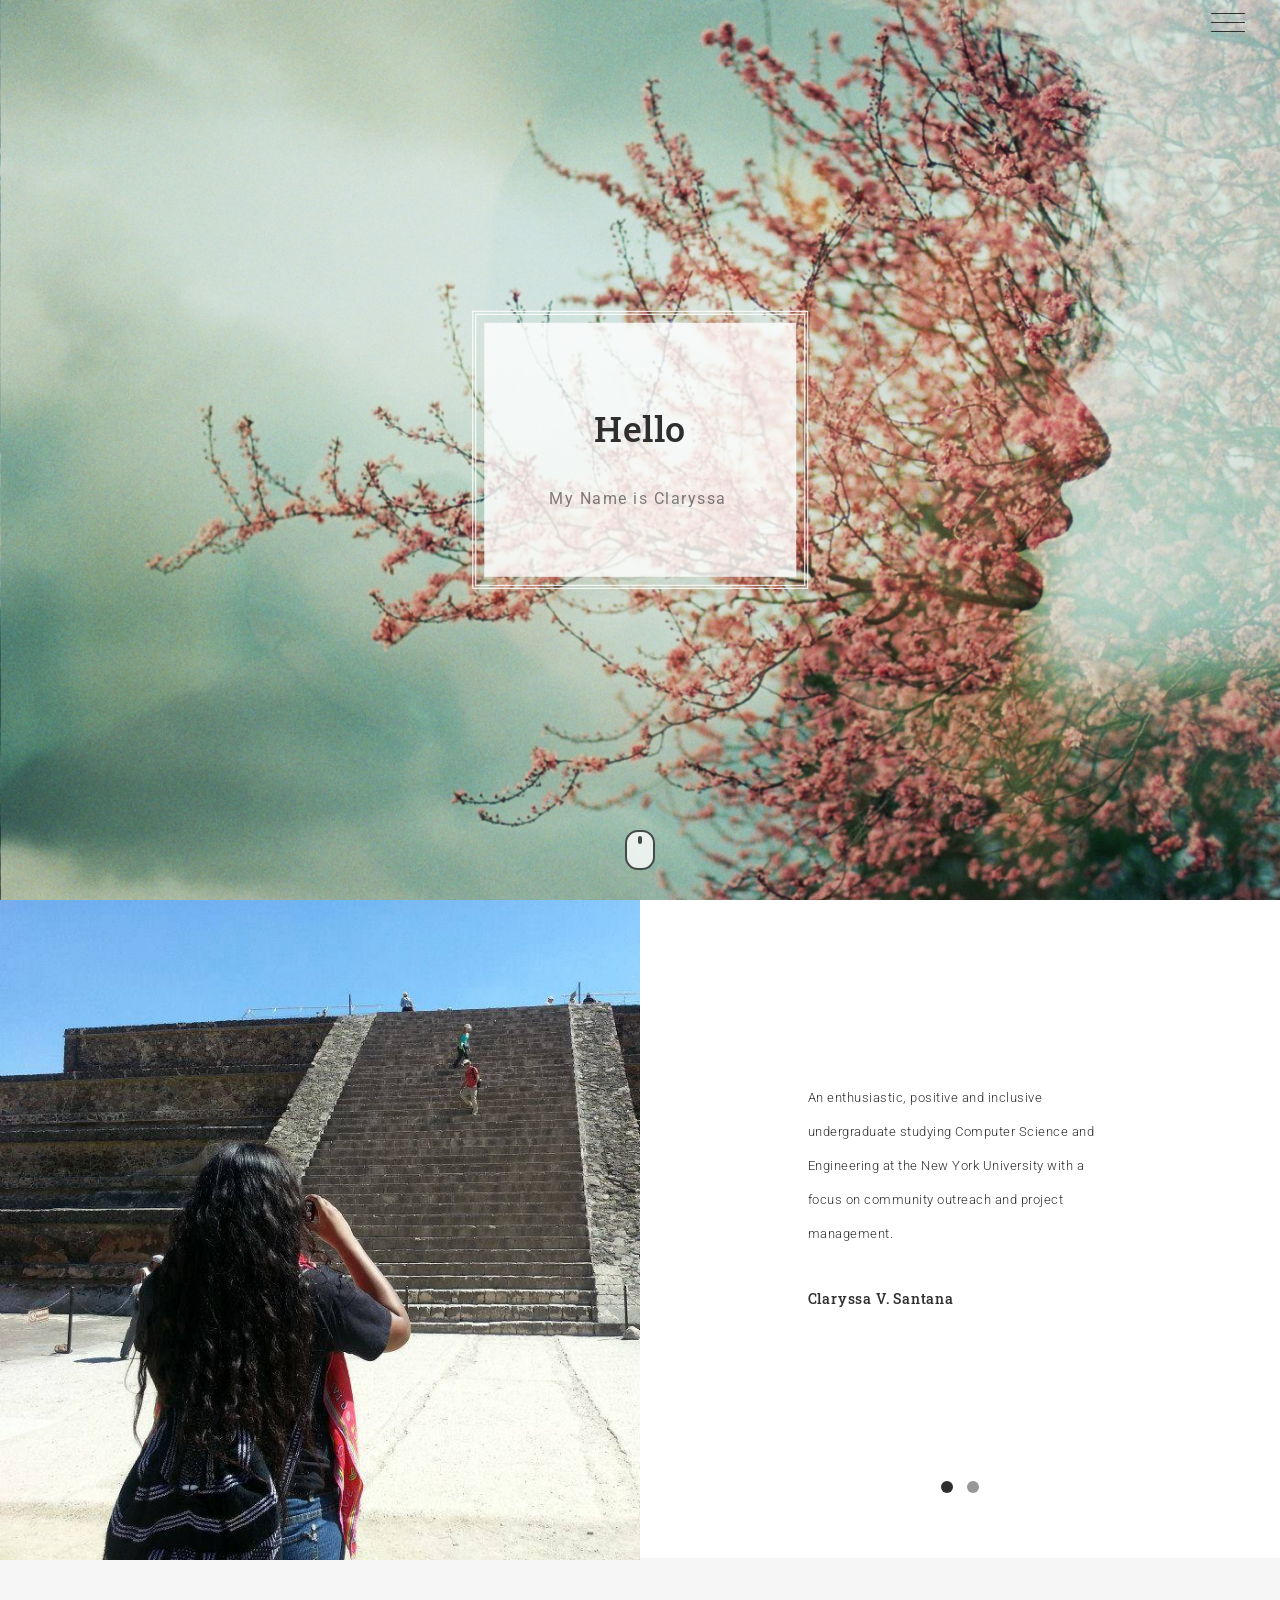
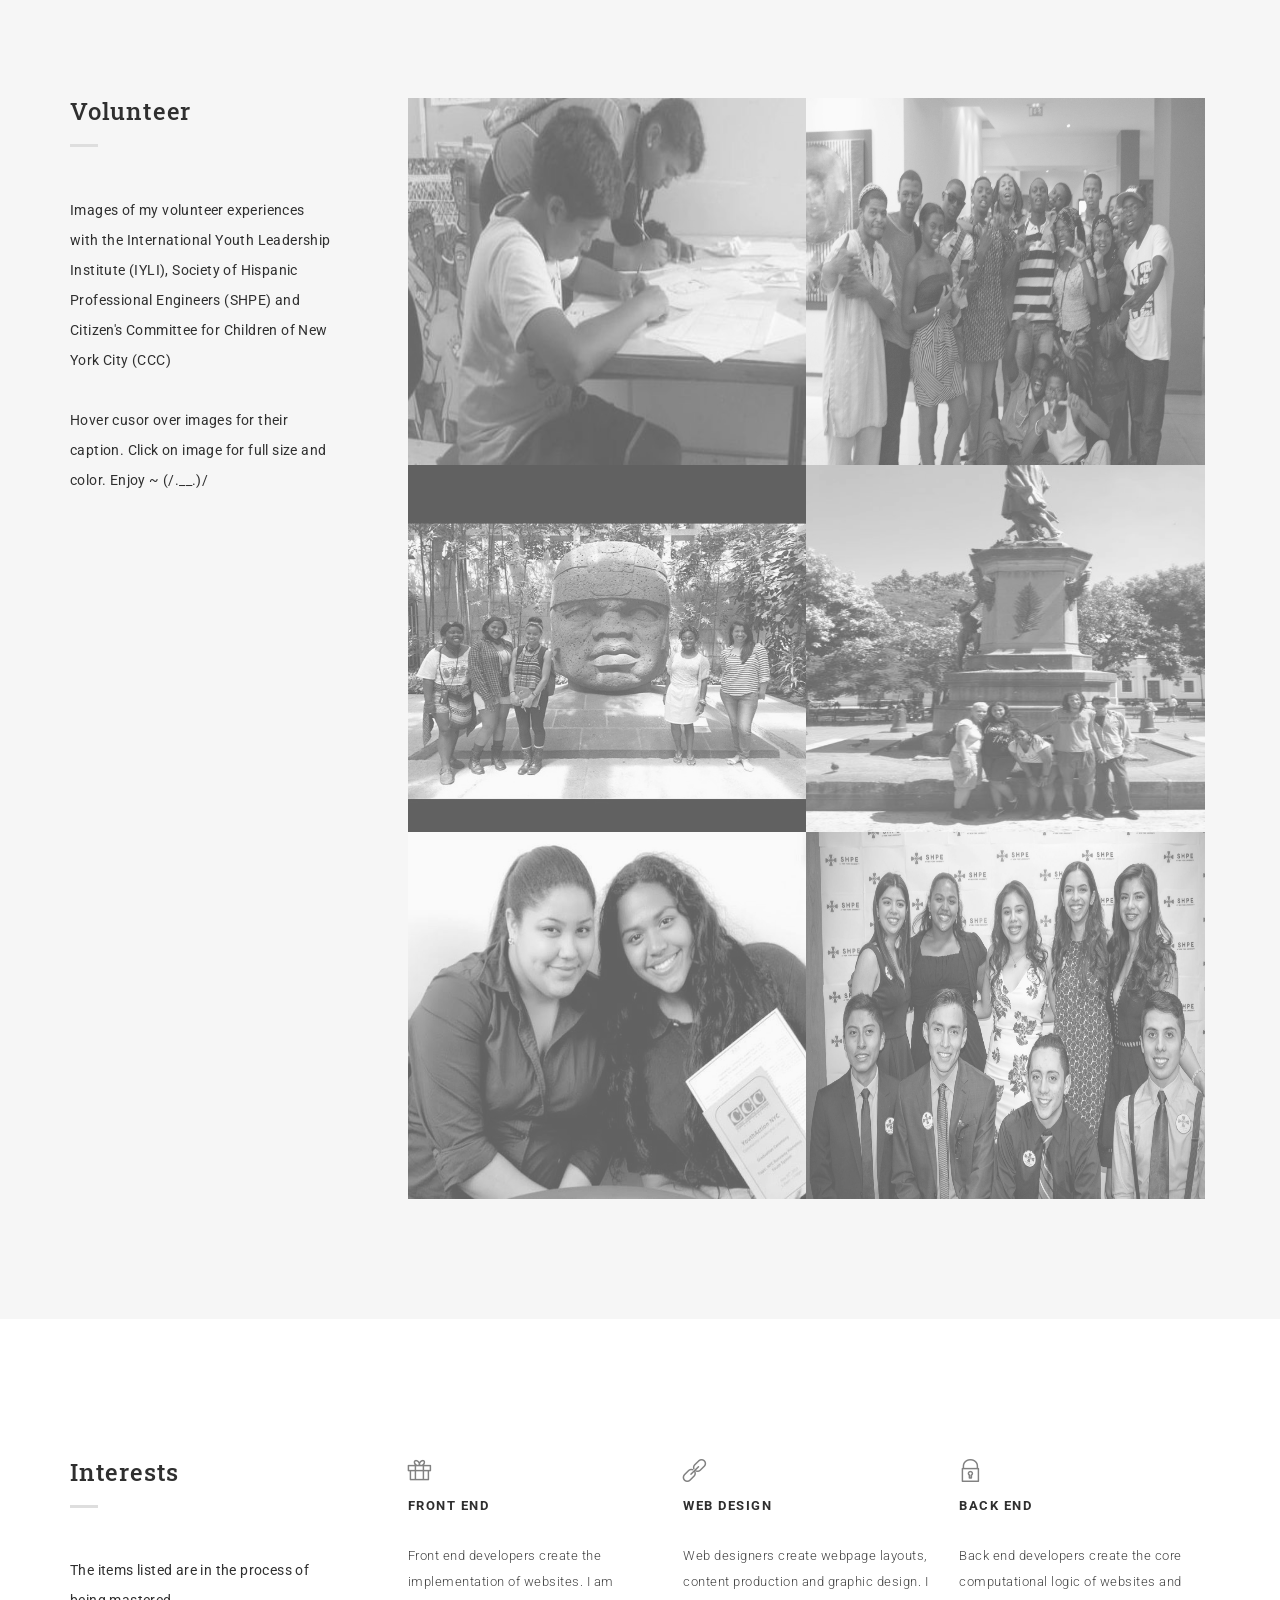
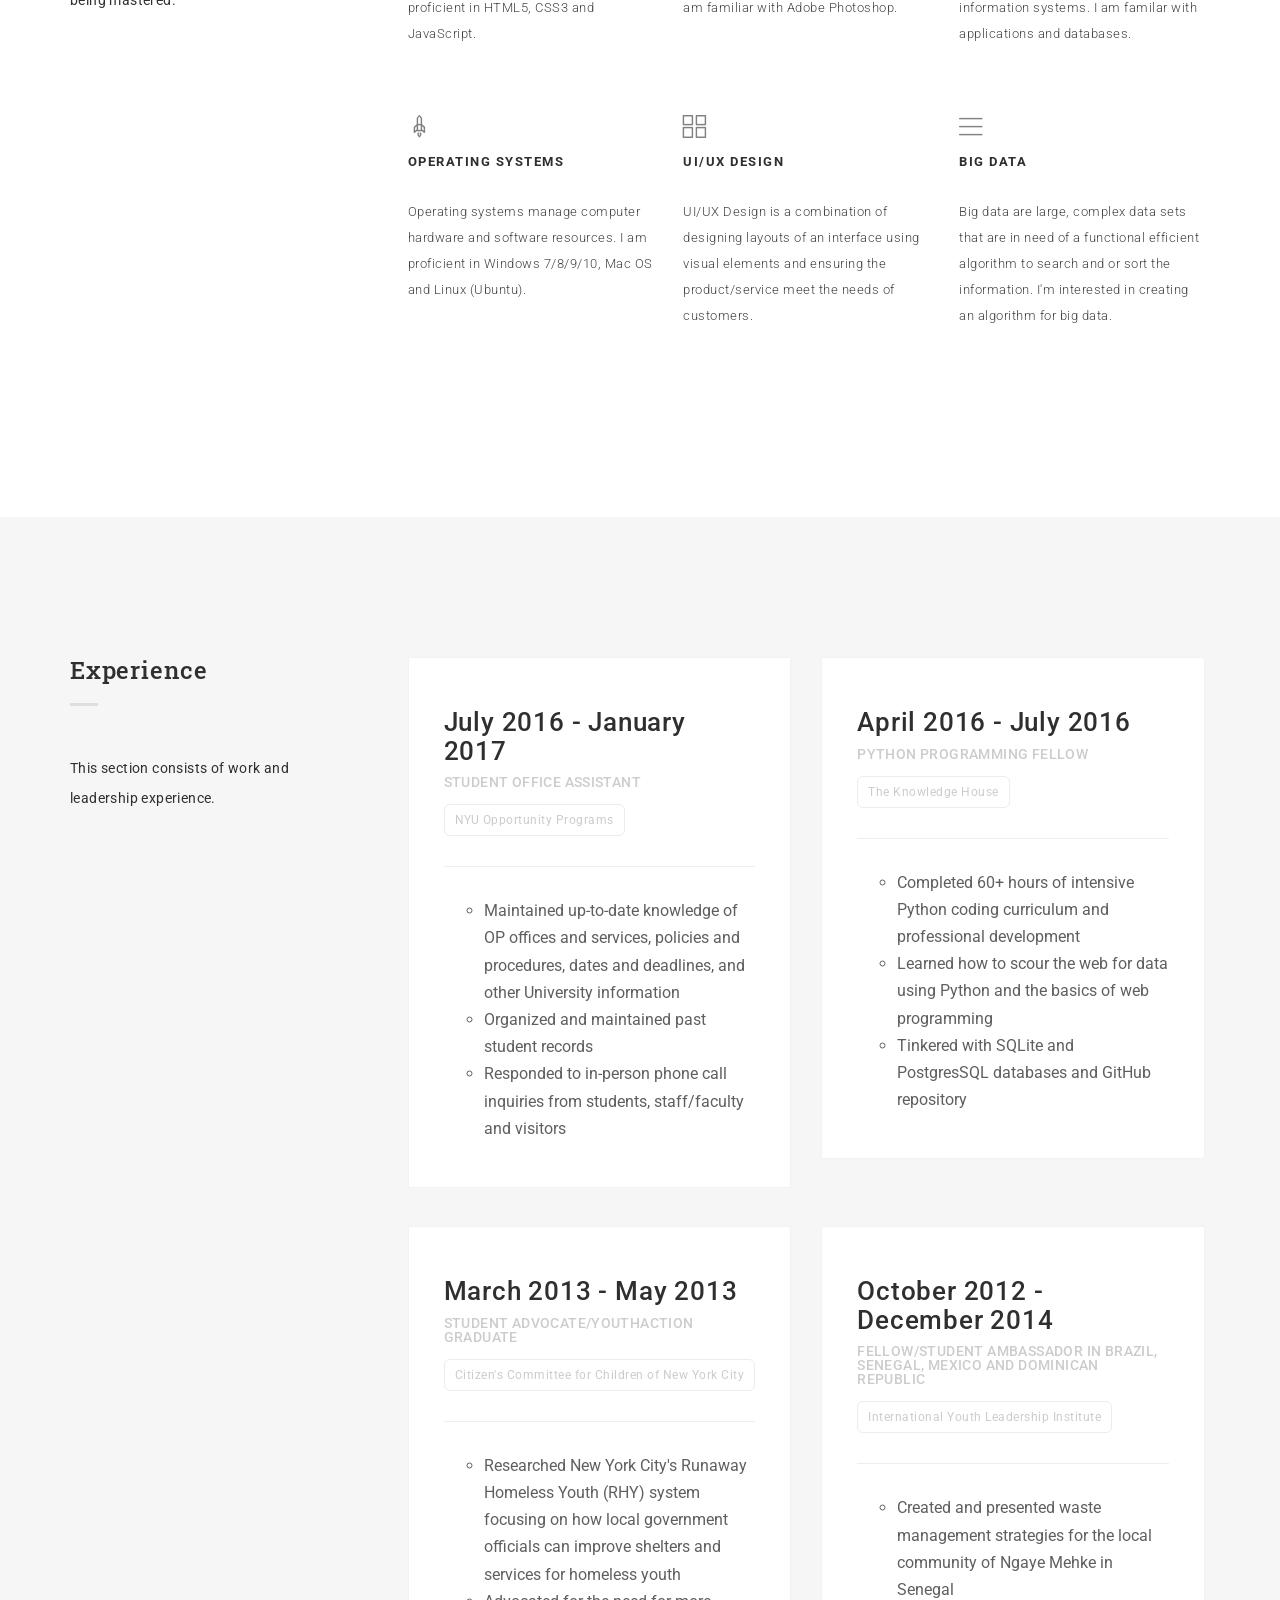
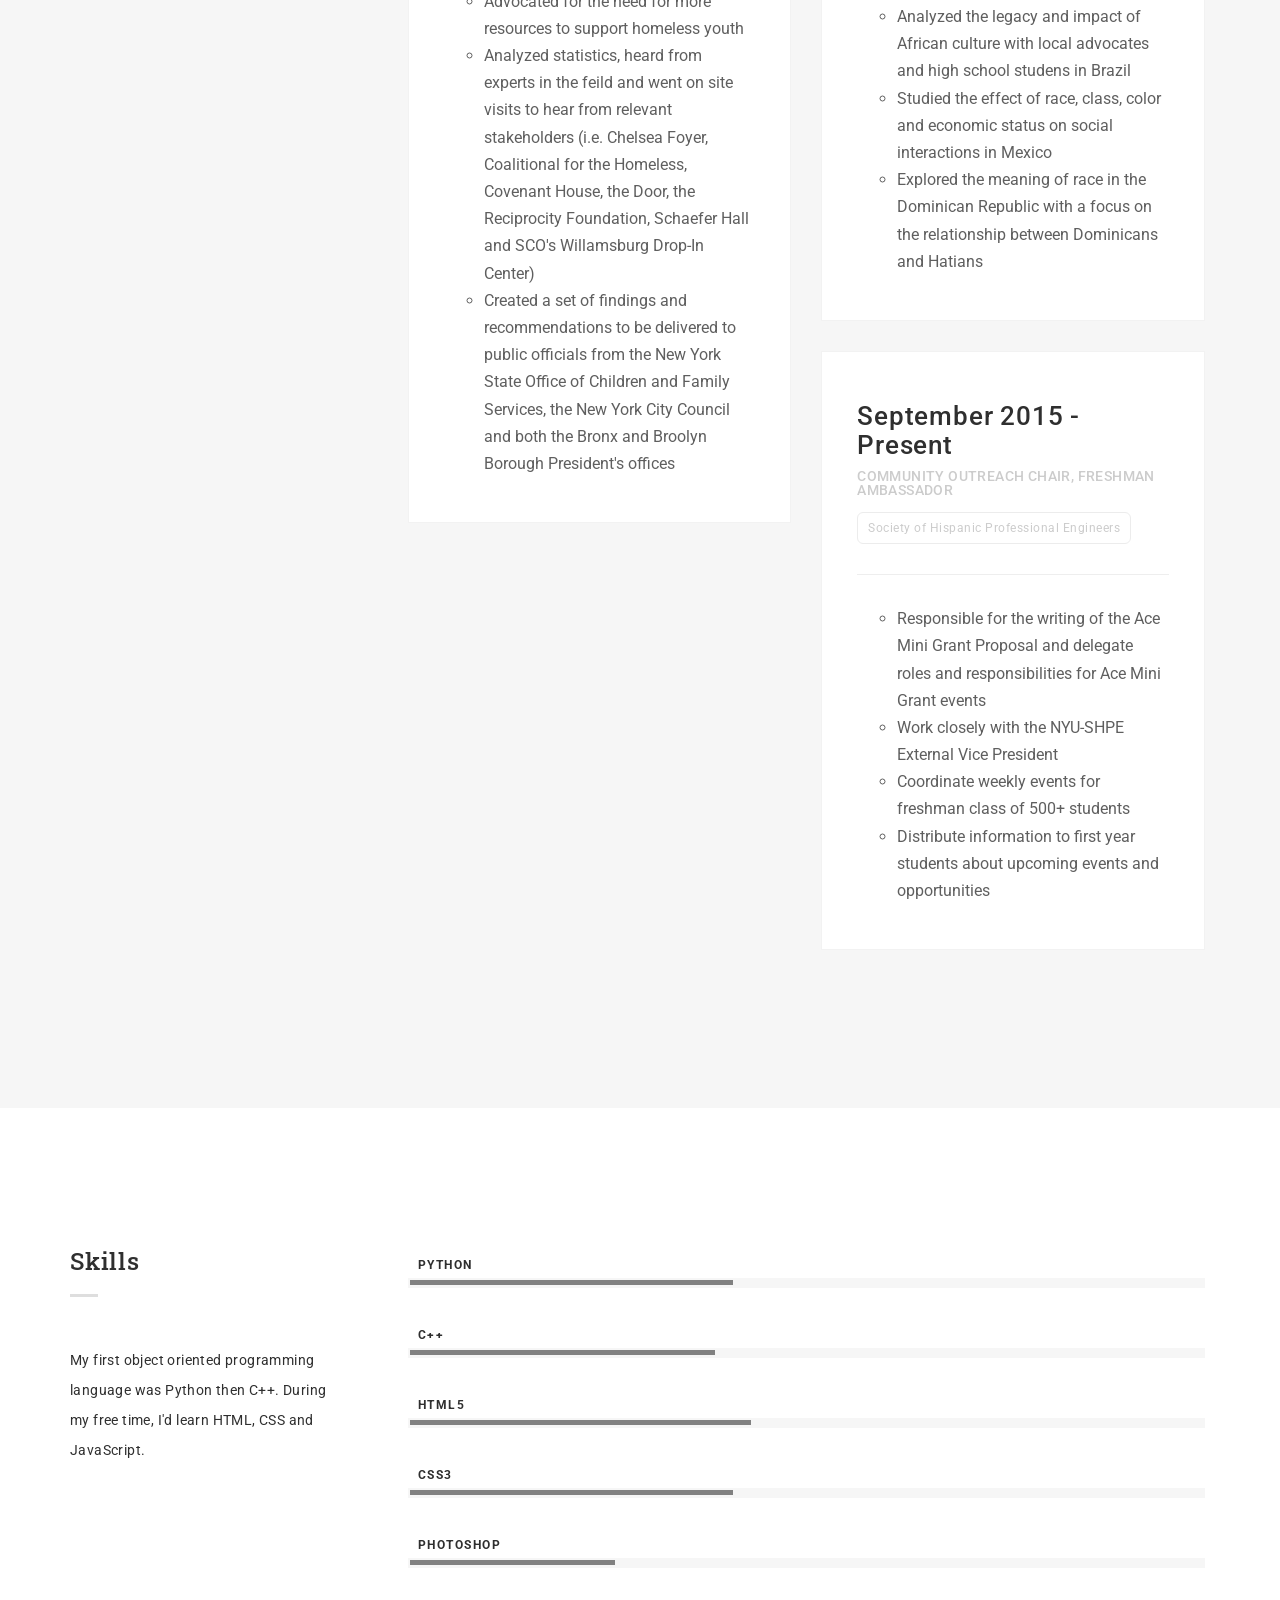
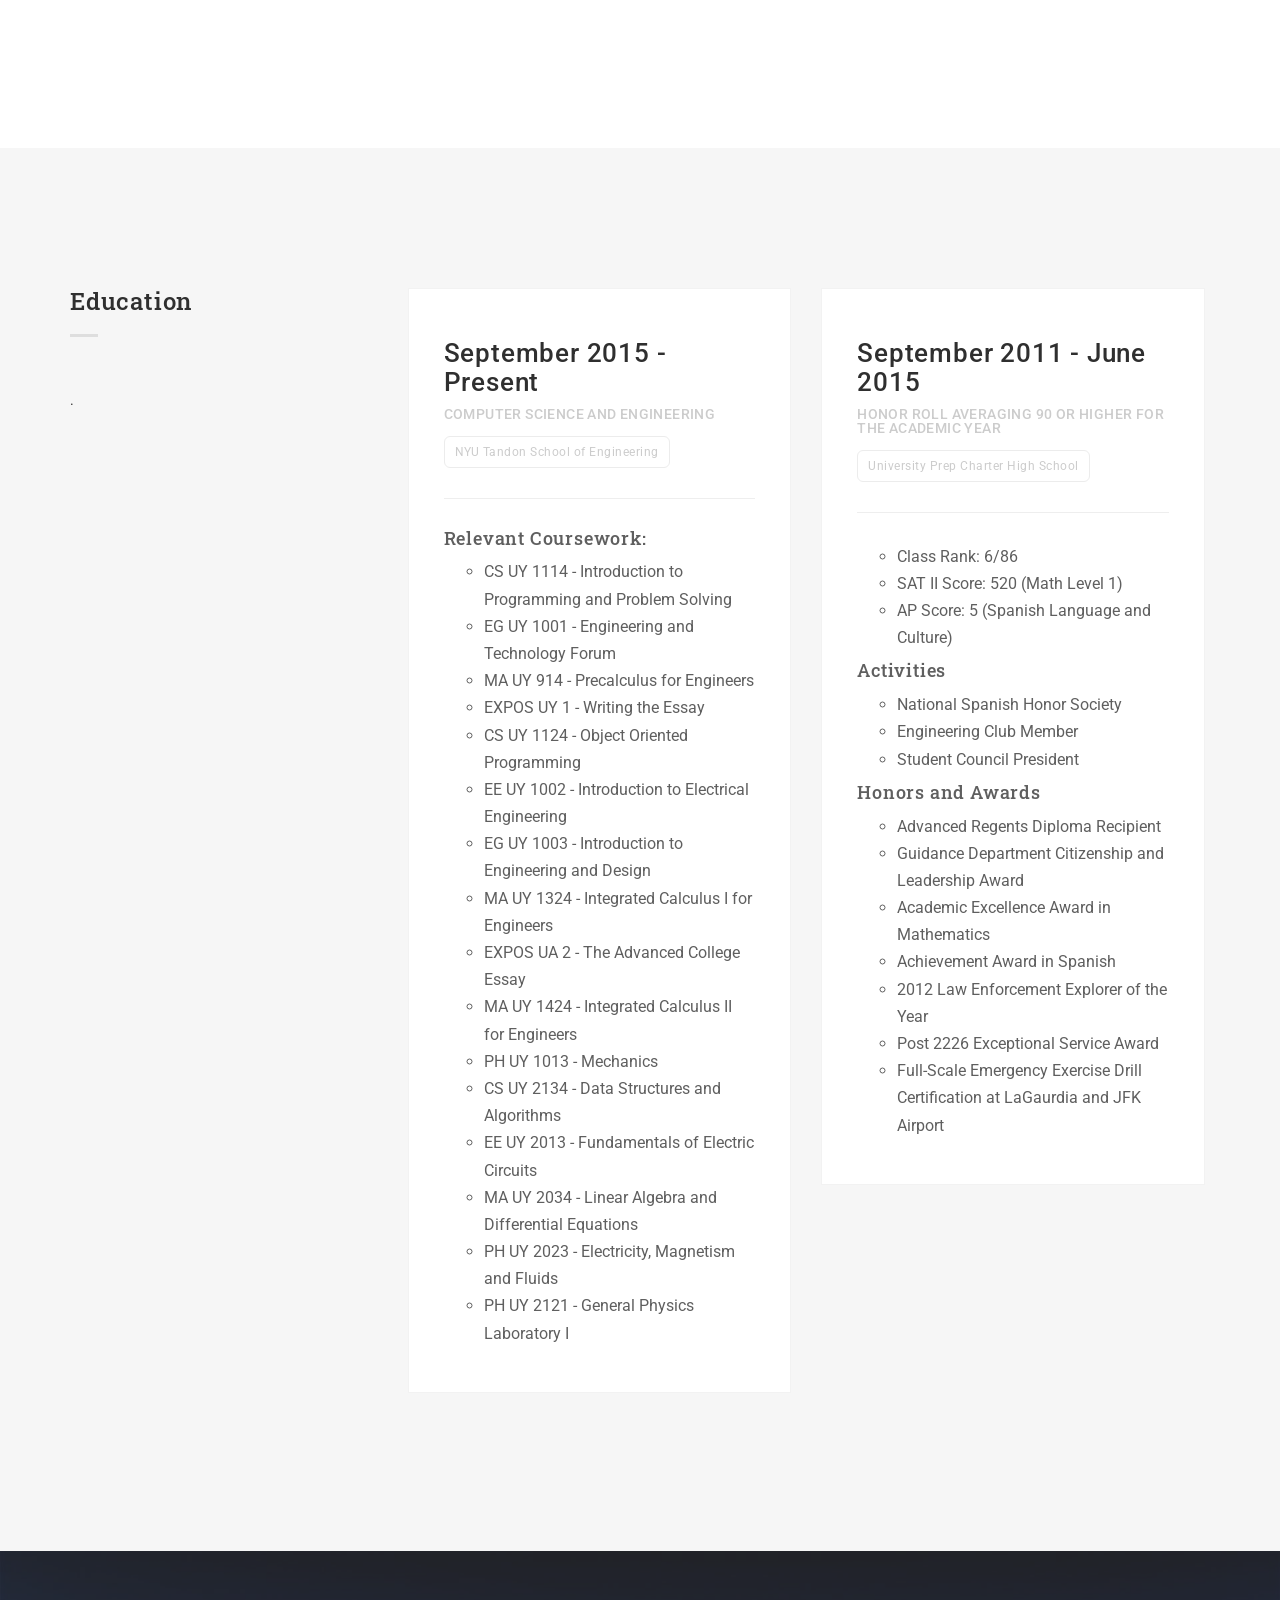
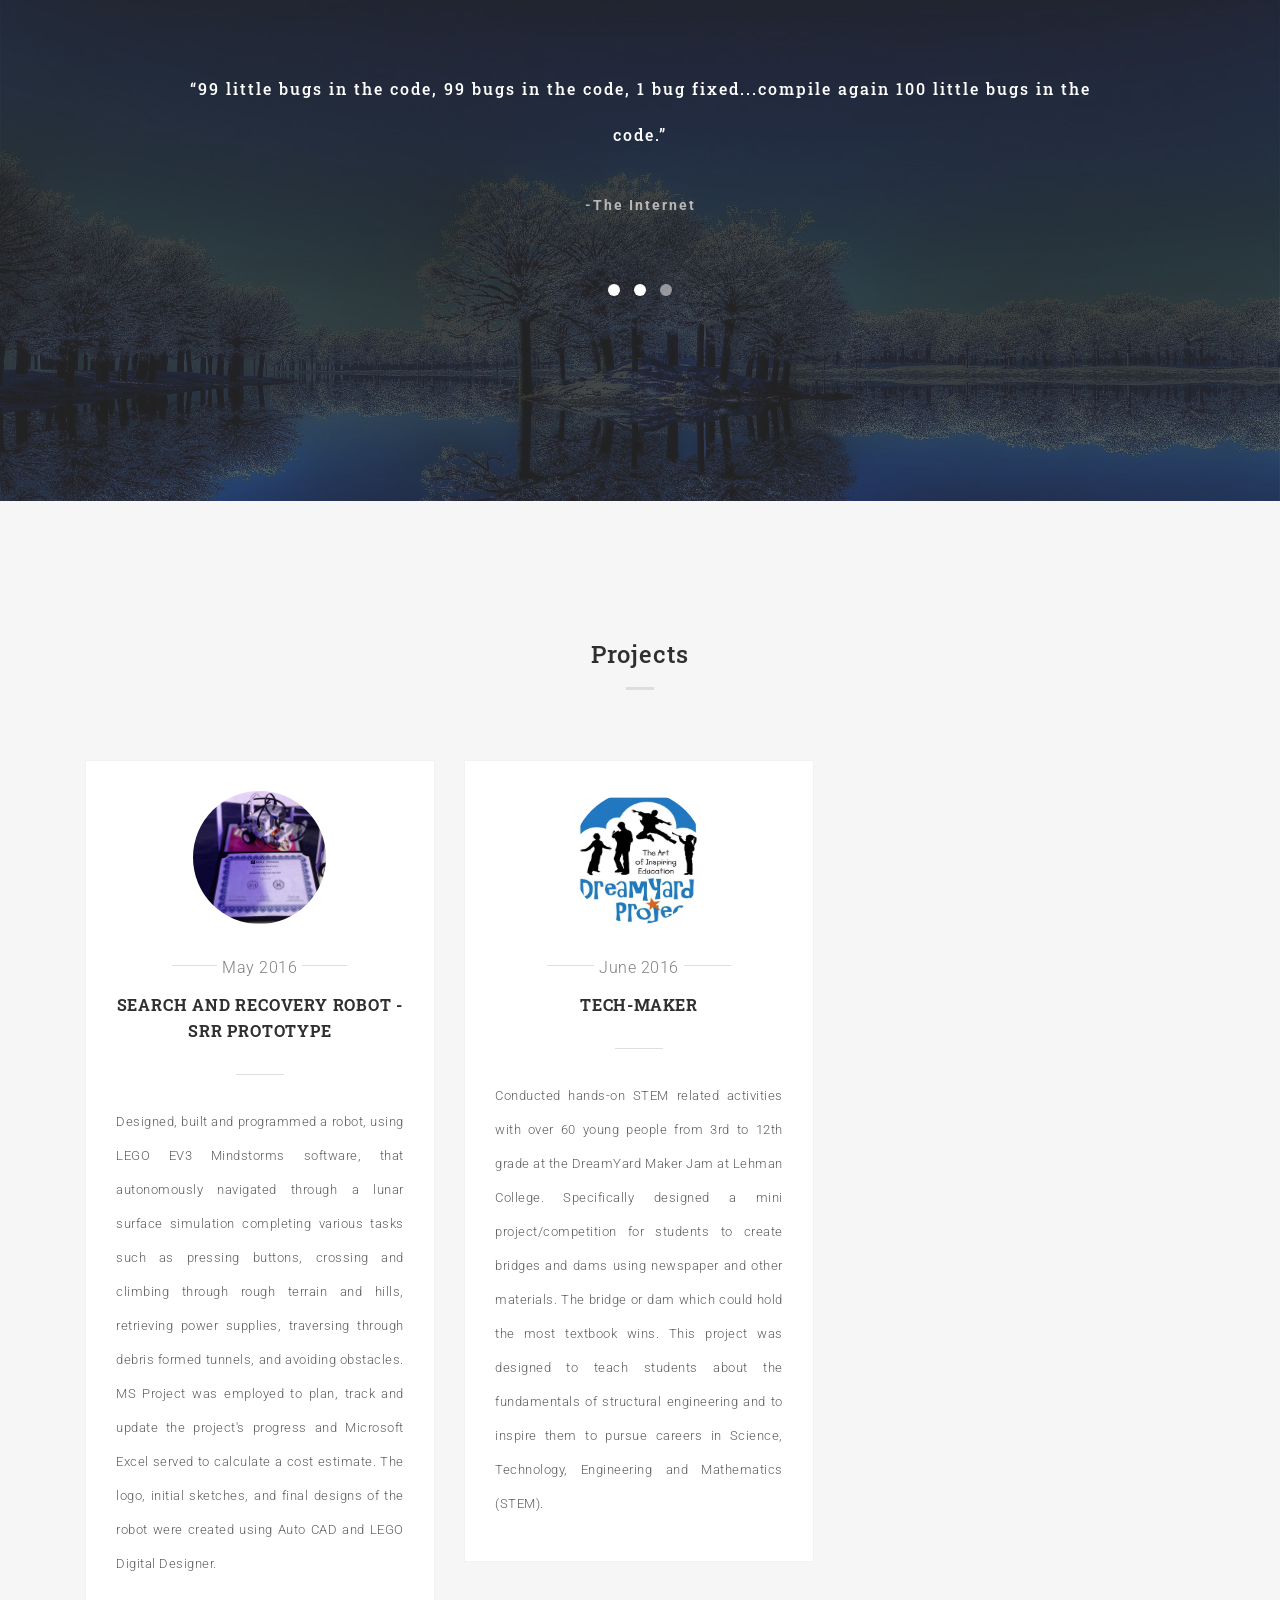
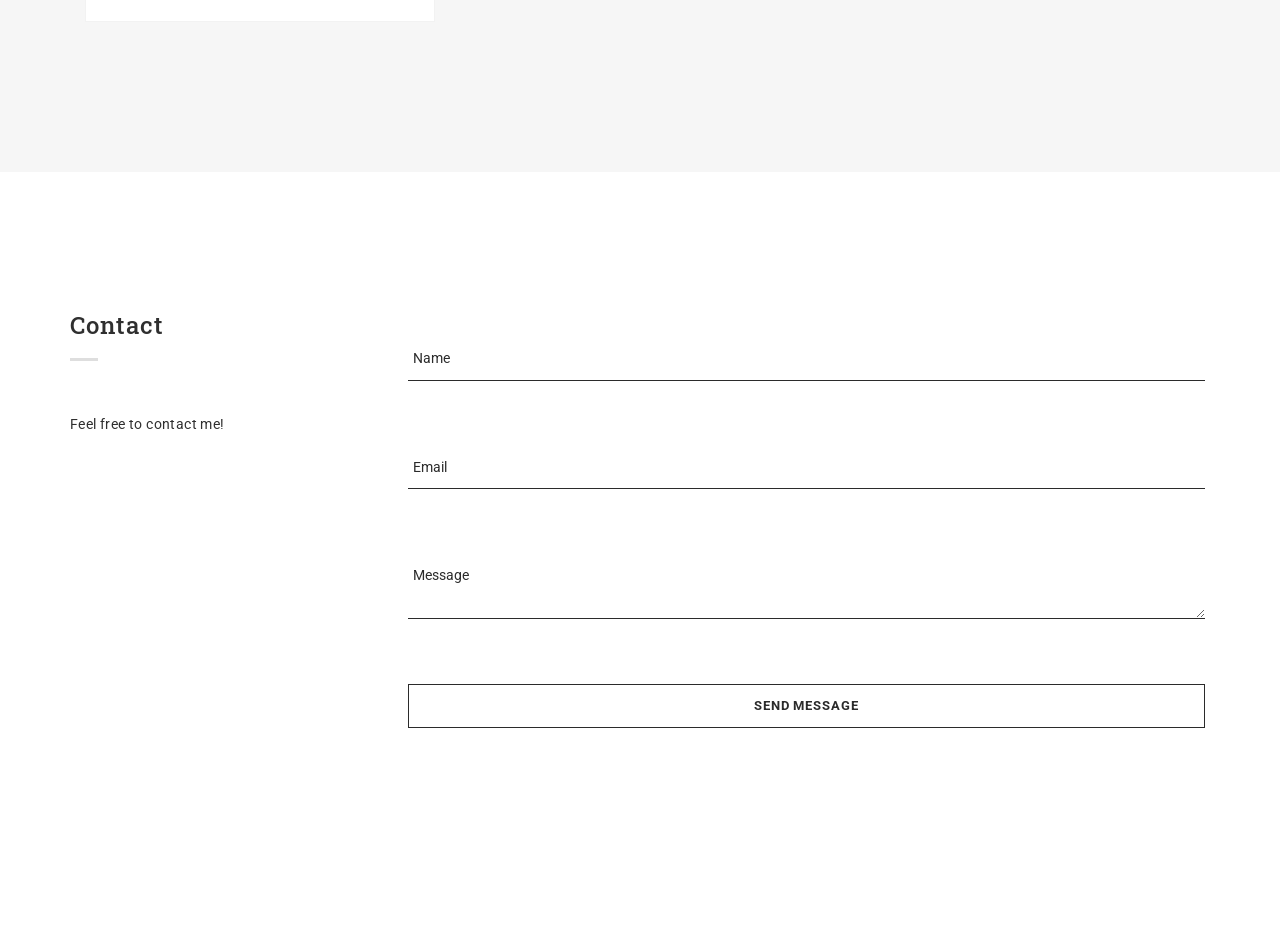
==== index.html @ 6029f48a "Third Commit" ====
<!DOCTYPE html>
<html>
  <head>
    <meta charset="utf-8">
    <title>Claryssa V. Santana</title>
    <meta content="IE=edge" http-equiv="X-UA-Compatible">
    <meta content="width=device-width, initial-scale=1" name="viewport">
    <meta content="Claryssa Santana" name="description">
    <meta content="BdgPixel" name="Claryssa">
    
    <!--Stylesheets-->
    <link href="css/bootstrap.min.css" rel="stylesheet">
    <link href="css/owl.carousel.css" rel="stylesheet">
    <link href="css/owl.theme.css" rel="stylesheet">
    <link href="css/magnific-popup.css" rel="stylesheet">
    <link href="css/style.css" rel="stylesheet">
    <link href="css/responsive.css" rel="stylesheet">
    
    <!--Google Fonts-->
    <link href="https://fonts.googleapis.com/css?family=Roboto+Slab:400,700" rel="stylesheet" type= "text/css">
    <link href="https://fonts.googleapis.com/css?family=Roboto:400,300,500,700" rel="stylesheet" type="text/css">
    
    <!--[if lt IE 9]>
       <script type="text/javascript" src="js/html5shiv.min.js"></script>
    <![endif]-->
  </head>
  
  <body>
    <div class="menu-wrap">
        <nav class="menu">
            <div class="menu-list">
                <a data-scroll="" href="#home" class="active">
                    <span>Home</span>
                </a>
                <a data-scroll="" href="#about">
                    <span>About</span>
                </a>
                <a data-scroll="" href="#volunteer">
                    <span>Volunteer</span>
                </a>
                <a data-scroll="" href="#interests">
                    <span>Interests</span>
                </a>
                <a data-scroll="" href="#experience">
                    <span>Experience</span>
                </a>
                <a data-scroll="" href="#skills">
                    <span>Skills</span>
                </a>
                <a data-scroll="" href="#education">
                    <span>Education</span>
                </a>
                <a data-scroll="" href="#projects">
                    <span>Projects</span>
                </a>
                <a data-scroll="" href="#contact">
                    <span>Contact</span>
                </a>
            </div>
        </nav>
        <button class="close-button" id="close-button">Close Menu</button>
      </div>
    <button class="menu-button" id="open-button">
        <span></span>
        <span></span>
        <span></span>
    </button>
    </div>
    <!--HEADER END-->
    
    <!--CONTENT WRAP-->
    <div class="content-wrap">
      <!--CONTENT-->
      <div class="content">
        <!--HOME-->
        <section id="home">
          <div class="container">
            <div class="row">
              <div class="wrap-hero-content">
                  <div class="hero-content">
                    <h1>Hello</h1>
                    <br>
                    <span class="typed"></span>
                  </div>
              </div>
              <div class="mouse-icon margin-20">
                <div class="scroll"></div>
              </div>
            </div>
          </div>
        </section>
        <!--HOME END-->

        <!--ABOUT-->
        <section id="about">
          <div class="col-md-6 col-xs-12 no-pad">
            <div class="bg-about"></div>
          </div>
          <div class="col-md-6 col-sm-12 col-xs-12 white-col">
            <div class="row">
              <!--OWL CAROUSEL2-->
              <div class="owl-carousel2">
                <div class="col-md-12">
                  <div class="wrap-about">
                    <div class="w-content">
                      <p class="head-about">
                      An enthusiastic, positive and inclusive undergraduate studying Computer Science and Engineering at the New York University with a focus on community outreach and project management.
                      </p>
                      
                      <h5 class="name"> Claryssa V. Santana </h5>
                    </div>
                  </div>
                </div>
              
                <div class="col-md-12 col-sm-12 col-xs-12 white-col">
                  <div class="row">
                    <div class="col-md-8 col-md-offset-2 col-sm-8 col-sm-offset-2 col-xs-12">
                      <div class="wrap-about">
                        <table class="w-content">
                          <tr>
                            <td class="title">Name </td>
                            <td class="break">:</td>
                            <td> Claryssa V. Santana</td>
                          </tr>
                          <tr>
                            <td class="title">Phone </td>
                            <td class="break">:</td>
                            <td> 347-317-8146</td>
                          </tr>
                          <tr>
                            <td class="title">Primary Email </td>
                            <td class="break">:</td>
                            <td> cs4416@nyu.edu</td>
                          </tr>
                          <tr>
                              <td class="title">Secondary Email </td>
                              <td class="break">:</td>
                              <td>claryssa.santana@gmail.com</td>
                          </tr>
                          <tr>
                            <td class="title">LinkedIn </td>
                            <td class="break">:</td>
                            <td> <a href="https://www.linkedin.com/in/claryssasantana/" target="_blank">in/claryssasantana</td>
                          </tr>
                          <tr>
                            <td class="title">GitHub </td>
                            <td class="break">:</td>
                            <td> <a href="https://github.com/claryssa" target="_blank"> claryssa </a> </td>
                          </tr>
                        </table>
                      </div>
                    </div>
                  </div>
                </div>
              </div>
              <!--OWL CAROUSEL2 END-->
            </div>
          </div>
        </section>
        <!--/.ABOUT END-->


        <!--/.VOLUNTEER-->
        <section class="grey-bg mar-tm-10" id="volunteer">
          <div class="container">
            <div class="row">
              <div class="col-md-3">
                <h3 class="title-small">
                  <span>Volunteer</span>
                </h3>
                <p class="content-detail">
                  Images of my volunteer experiences with the International Youth Leadership Institute (IYLI), Society of Hispanic Professional Engineers (SHPE) and Citizen's Committee for Children of New York City (CCC) <br> <br> Hover cusor over images for their caption. Click on image for full size and color. Enjoy ~ (/.__.)/
                </p>
              </div>
              <div class="col-md-9 content-right">
                <!--IMAGE-->
                <ul class="portfolio-image">
                  <li class="col-md-6">
                    <a href="images/brazil-sfp.jpg"><img alt="image" src="images/brazil-sfp.jpg">
                      <div class="decription-wrap">
                        <div class="image-bg">
                           <p class="desc">IYLI Brazil Summer Fellowship
                           </p>
                        </div>

                      </div>
                    </a>
                  </li>
                  <li class="col-md-6">
                    <a href="images/senegal-farewells.jpg"><img alt="image" src="images/senegal-farewells.jpg">
                      <div class="decription-wrap">
                        <div class="image-bg">
                          <p class="desc">
                            IYLI Senegal Summer Fellowship
                          </p>
                        </div>
                      </div>
                    </a>
                  </li>
                  <li class="col-md-6">
                    <a href="images/mexico-group-pic.jpg"><img alt="image" src="images/mexico-group-pic.jpg">
                      <div class="decription-wrap">
                        <div class="image-bg">
                          <p class="desc">
                            IYLI Mexico Winter Fellowship
                          </p>
                        </div>
                      </div>
                    </a>
                  </li>
                  <li class="col-md-6">
                    <a href="images/dominican-republic.jpg"><img alt="image" src="images/dominican-republic.jpg">
                      <div class="decription-wrap">
                        <div class="image-bg">
                          <p class="desc">
                            IYLI Dominican Republic Winter Fellowship
                          </p>
                        </div>
                      </div>
                    </a>
                  </li>
                  <li class="col-md-6">
                    <a href="images/ccc.jpg"><img alt="image" src="images/ccc.jpg">
                      <div class="decription-wrap">
                        <div class="image-bg">
                          <p class="desc">
                            CCC YouthAction Graduates
                          </p>  
                        </div>
                      </div>
                    </a>
                  </li>
                  <li class="col-md-6">
                    <a href="images/shpe-2016-17-eboard.jpg"><img alt="image" src="images/shpe-2016-17-eboard.jpg">
                      <div class="decription-wrap">
                        <div class="image-bg">
                          <p class="desc">
                            NYU SHPE 2017 Executive Board
                          </p>
                        </div>
                      </div>
                    </a>
                  </li>
                </ul>
                <!--/.IMAGE END-->
              </div>
            </div>
          </div>
        </section>
        <!--/.VOLUNTEER END-->

        <!--INTERESTS-->
        <section class="white-bg" id="interests">
          <div class="container">
            <div class="row">
              <div class="col-md-3">
                <h3 class="title-small">
                  <span>Interests</span>
                </h3>
                <p class="content-detail">
                    The items listed are in the process of being mastered.
                </p>
              </div>
              <div class="col-md-9 content-right">
                <div class="row">
                  <ul class="listing-item">
                    <li>
                      <div class="col-md-4 col-sm-4">
                        <h3 class="icon-use">
                          b
                        </h3>
                        <p class="head-sm">
                          FRONT END
                        </p>
                        <p class="text-grey">
                          Front end developers create the implementation of websites. I am proficient in HTML5, CSS3 and JavaScript.
                        </p>
                      </div>
                    </li>

                    <li>
                      <div class="col-md-4 col-sm-4">
                        <h3 class="icon-use">
                          h
                        </h3>
                        <p class="head-sm">
                          WEB DESIGN
                        </p>
                        <p class="text-grey">
                          Web designers create webpage layouts, content production and graphic design. I am familiar with Adobe Photoshop.
                        </p>
                      </div>
                    </li>

                    <li>
                      <div class="col-md-4 col-sm-4">
                        <h3 class="icon-use">
                          n
                        </h3>
                        <p class="head-sm">
                          BACK END
                        </p>
                        <p class="text-grey">
                          Back end developers create the core computational logic of websites and information systems. I am familar with applications and databases.
                        </p>
                      </div>
                    </li>
                  </ul>

                  <ul class="listing-item">
                    <li>
                      <div class="col-md-4 col-sm-4">
                        <p class="icon-use">
                        m
                        </p>
                        <p class="head-sm">
                          OPERATING SYSTEMS
                        </p>
                        <p class="text-grey">
                          Operating systems manage computer hardware and software resources. I am proficient in Windows 7/8/9/10, Mac OS and Linux (Ubuntu).
                        </p>
                      </div>
                    </li>

                    <li>
                      <div class="col-md-4 col-sm-4">
                        <h3 class="icon-use">
                          d
                        </h3>
                        <p class="head-sm">
                          UI/UX DESIGN
                        </p>
                        <p class="text-grey">
                          UI/UX Design is a combination of designing layouts of an interface using visual elements and ensuring the product/service meet the needs of customers.
                        </p>
                      </div>
                    </li>

                    <li>
                      <div class="col-md-4 col-sm-4">
                        <h3 class="icon-use">
                          e
                        </h3>
                        <p class="head-sm">
                          BIG DATA
                        </p>
                        <p class="text-grey">
                          Big data are large, complex data sets that are in need of a functional efficient algorithm to search and or sort the information. I'm interested in creating an algorithm for big data.
                        </p>
                      </div>
                    </li>
                  </ul>

                </div>
              </div>
            </div>
          </div>
        </section>
        <!--/.INTERESTS END-->

        <!--EXPERIENCE-->
        <section class="grey-bg" id="experience">
          <div class="container">
            <div class="row">
              <div class="col-md-3">
                <h3 class="title-small">
                  <span>Experience</span>
                </h3>
                <p class="content-detail">
                  This section consists of work and leadership experience.
                </p>
              </div>
              <div class="col-md-9 content-right">
                <div class="row">
                  <ul class="listing-item">
                    <li>
                      <div class="col-md-6 col-sm-6">
                        <div class="wrap-card">
                          <div class="card">
                            <h2 class="year">
                              July 2016 - January 2017
                            </h2>
                            <p class="job">
                              Student Office Assistant
                            </p>
                            <p class="company">
                              NYU Opportunity Programs
                            </p>
                            <hr>
                            <div class="text-detail">
                              <ul>
                                  <li>Maintained up-to-date knowledge of OP offices and services, policies and procedures, dates and deadlines, and other University information</li>
                                  <li>Organized and maintained past student records</li>
                                  <li>Responded to in-person phone call inquiries from students, staff/faculty and visitors</li>
                              </ul>
                            </div>
                          </div>
                        </div>
                      </div>
                    </li>

                    <li>
                      <div class="col-md-6 col-sm-6">
                        <div class="wrap-card">
                          <div class="card">
                            <h2 class="year">
                              April 2016 - July 2016
                            </h2>
                            <p class="job">
                              Python Programming Fellow
                            </p>
                            <p class="company">
                              The Knowledge House
                            </p>
                            <hr>
                            <div class="text-detail">
                                <ul>
                                    <li>Completed 60+ hours of intensive Python coding curriculum and professional development</li>
                                    <li>Learned how to scour the web for data using Python and the basics of web programming</li>
                                    <li>Tinkered with SQLite and PostgresSQL databases and GitHub repository</li>
                                </ul>
                            </div>
                          </div>
                        </div>
                      </div>
                    </li>
                  </ul>
                  
                  <ul class="listing-item">
                    
                    <li>
                        <div class="col-md-6 col-sm-6">
                            <div class="wrap-card">
                                <div class="card">
                                    <h2 class="year">
                                        March 2013 - May 2013
                                    </h2>
                                    <p class="job">
                                    Student Advocate/YouthAction Graduate
                                    </p>
                                    <p class="company">
                                    Citizen's Committee for Children of New York City
                                    </p>
                                    <hr>
                                    <div class="text-detail">
                                        <ul>
                                            <li>Researched New York City's Runaway Homeless Youth (RHY) system focusing on how local government officials can improve shelters and services for homeless youth</li>
                                            <li>Advocated for the need for more resources to support homeless youth</li>
                                            <li>Analyzed statistics, heard from experts in the feild and went on site visits to hear from relevant stakeholders (i.e. Chelsea Foyer, Coalitional for the Homeless, Covenant House, the Door, the Reciprocity Foundation, Schaefer Hall and SCO's Willamsburg Drop-In Center)</li>
                                            <li>Created a set of findings and recommendations to be delivered to public officials from the New York State Office of Children and Family Services, the New York City Council and both the Bronx and Broolyn Borough President's offices</li>
                                        </ul>
                                    </div>
                                </div>
                            </div>
                        </div>
                    </li>

                    <li>
                      <div class="col-md-6 col-sm-6">
                        <div class="wrap-card">
                          <div class="card">
                            <h2 class="year">
                              October 2012 - December 2014
                            </h2>
                            <p class="job">
                              Fellow/Student Ambassador in Brazil, Senegal, Mexico and Dominican Republic
                            </p>
                            <p class="company">
                              International Youth Leadership Institute
                            </p>
                            <hr>
                            <div class="text-detail">
                                <ul>
                                    <li>Created and presented waste management strategies for the local community of Ngaye Mehke in Senegal</li>
                                    <li>Analyzed the legacy and impact of African culture with local advocates and high school studens in Brazil</li>
                                    <li>Studied the effect of race, class, color and economic status on social interactions in Mexico</li>
                                    <li>Explored the meaning of race in the Dominican Republic with a focus on the relationship between Dominicans and Hatians</li>
                                </ul>
                            </div>
                          </div>
                        </div>
                      </div>
                    </li>
                    <li>
                        <div class="col-md-6 col-sm-6">
                            <div class="wrap-card">
                                <div class="card">
                                    <h2 class="year">
                                        September 2015 - Present
                                    </h2>
                                    <p class="job">
                                    Community Outreach Chair, Freshman Ambassador
                                    </p>
                                    <p class="company">
                                    Society of Hispanic Professional Engineers
                                    </p>
                                    <hr>
                                    <div class="text-detail">
                                        <ul>
                                            <li>Responsible for the writing of the Ace Mini Grant Proposal and delegate roles and responsibilities for Ace Mini Grant events</li>
                                            <li>Work closely with the NYU-SHPE External Vice President</li>
                                            <li>Coordinate weekly events for freshman class of 500+ students</li>
                                            <li>Distribute information to first year students about upcoming events and opportunities</li>
                                        </ul>
                                    </div>
                                </div>
                            </div>
                        </div>
                    </li>

                  </ul>

                </div>
              </div>
            </div>
          </div>
        </section>
        <!--/.EMPLOYEMENT END-->

        <!--SKILLS-->
        <section class="white-bg" id="skills">
          <div class="container">
            <div class="row">
              <div class="col-md-3">
                <h3 class="title-small">
                  <span>Skills</span>
                </h3>
                <p class="content-detail">
                My first object oriented programming language was Python then C++. During my free time, I'd learn HTML, CSS and JavaScript.
                </p>
              </div>
              <div class="col-md-9 content-right">
                <!--SKILLST-->
                <div class="skillst">
                  <div class="skillbar" data-percent="90%">
                    <div class="title head-sm">
                      Python
                    </div>
                    <div class="count-bar">
                      <div class="count"></div>
                    </div>
                  </div>
                  <div class="skillbar" data-percent="85%">
                    <div class="title head-sm">
                      C++
                    </div>
                    <div class="count-bar">
                      <div class="count"></div>
                    </div>
                  </div>
                  <div class="skillbar" data-percent="95%">
                    <div class="title head-sm">
                      HTML5
                    </div>
                    <div class="count-bar">
                      <div class="count"></div>
                    </div>
                  </div>
                  <div class="skillbar" data-percent="90%">
                    <div class="title head-sm">
                      CSS3
                    </div>
                    <div class="count-bar">
                      <div class="count"></div>
                    </div>
                  </div>
                  <div class="skillbar" data-percent="70%">
                    <div class="title head-sm">
                      Photoshop
                    </div>
                    <div class="count-bar">
                      <div class="count"></div>
                    </div>
                  </div>
                </div>
                <!--/.SKILLST END-->
              </div>
            </div>
          </div>
        </section>
        <!--/.SKILLS END-->

        <!--EDUCATION-->
        <section class="grey-bg" id="education">
          <div class="container">
            <div class="row">
              <div class="col-md-3">
                <h3 class="title-small">
                  <span>Education</span>
                </h3>
                <p class="content-detail">
                .
                </p>
              </div>
              <div class="col-md-9 content-right">
                <div class="row">
                  <ul class="listing-item">
                    <li>
                      <div class="col-md-6 col-sm-6">
                        <div class="wrap-card">
                          <div class="card">
                            <h2 class="year">
                              September 2015 - Present
                            </h2>
                            <p class="job">
                              Computer Science and Engineering
                            </p>
                            <p class="company">
                              NYU Tandon School of Engineering
                            </p>
                            <hr>
                            <div class="text-detail">
                              <h4>Relevant Coursework:</h4>
                              <ul>
                                  <li>CS UY 1114 - Introduction to Programming and Problem Solving</li>
                                  <li>EG UY 1001 - Engineering and Technology Forum</li>
                                  <li>MA UY 914 - Precalculus for Engineers</li>
                                  <li>EXPOS UY 1 - Writing the Essay</li>
                                  <li>CS UY 1124 - Object Oriented Programming</li>
                                  <li>EE UY 1002 - Introduction to Electrical Engineering</li>
                                  <li>EG UY 1003 - Introduction to Engineering and Design</li>
                                  <li>MA UY 1324 - Integrated Calculus I for Engineers</li>
                                  <li>EXPOS UA 2 - The Advanced College Essay</li>
                                  <li>MA UY 1424 - Integrated Calculus II for Engineers</li>
                                  <li>PH UY 1013 - Mechanics</li>
                                  <li>CS UY 2134 - Data Structures and Algorithms</li>
                                  <li>EE UY 2013 - Fundamentals of Electric Circuits</li>
                                  <li>MA UY 2034 - Linear Algebra and Differential Equations</li>
                                  <li>PH UY 2023 - Electricity, Magnetism and Fluids</li>
                                  <li>PH UY 2121 - General Physics Laboratory I</li>
                              </ul>
                            </div>
                          </div>
                        </div>
                      </div>
                    </li>

                    <li>
                      <div class="col-md-6 col-sm-6">
                        <div class="wrap-card">
                          <div class="card">
                            <h2 class="year">
                              September 2011 - June 2015
                            </h2>
                            <p class="job">
                              Honor Roll Averaging 90 or higher for the Academic Year
                            </p>
                            <p class="company">
                              University Prep Charter High School
                            </p>
                            <hr>
                            <div class="text-detail">
                                <ul>
                                    <li>Class Rank: 6/86</li>
                                    <li>SAT II Score: 520 (Math Level 1)</li>
                                    <li>AP Score: 5 (Spanish Language and Culture)</li>
                                </ul>
                                <h4>Activities</h4>
                                <ul>
                                    <li>National Spanish Honor Society</li>
                                    <li>Engineering Club Member</li>
                                    <li>Student Council President</li>
                                </ul>
                                <h4>Honors and Awards</h4>
                                <ul>
                                    <li>Advanced Regents Diploma Recipient</li>
                                    <li>Guidance Department Citizenship and Leadership Award</li>
                                    <li>Academic Excellence Award in Mathematics</li>
                                    <li>Achievement Award in Spanish</li>
                                    <li>2012 Law Enforcement Explorer of the Year</li>
                                    <li>Post 2226 Exceptional Service Award</li>
                                    <li>Full-Scale Emergency Exercise Drill Certification at LaGaurdia and JFK Airport</li>
                                </ul>
                            </div>
                          </div>
                        </div>
                      </div>
                    </li>
                  </ul>
                </div>
              </div>
            </div>
          </div>
        </section>
        <!--/.EDUCATION END-->

        <!--JOKES-->
        <section id="testimonial">
          <div class="container">
            <div class="row wrap-testimonial">
              <div class="col-md-10 col-md-offset-1">
                <div class="owl-carousel">
                  <div class="list-testimonial">
                    <div class="content-testimonial">
                      <h3 class="testi">
                        “Programmer (noun.)
                        A machine that turns coffee into code.”
                      </h3>
                      <p class="people">
                        -The Internet
                      </p>
                    </div>
                  </div>
                  <div class="list-testimonial">
                    <div class="content-testimonial">
                      <h3 class="testi">
                        “99 little bugs in the code,
                        99 bugs in the code,
                        1 bug fixed...compile again
                        100 little bugs in the code.”
                      </h3>
                      <p class="people">
                        -The Internet
                      </p>
                    </div>
                  </div>
                  <div class="list-testimonial">
                    <div class="content-testimonial">
                      <h3 class="testi">
                        “What do you call it when a programmer throws up at IHOP? A stack overflow!”
                      </h3>
                      <p class="people">
                        -Again, The Internet
                      </p>
                    </div>
                  </div>
                </div>
              </div>
            </div>
          </div>
          <div class="mask-testimonial"></div>
        </section>
        <!--/.JOKES END-->

        <!--PROJECTS-->
        <section class="grey-bg" id="projects">
          <div class="container">
            <div class="row">
              <div class="col-md-12">
                <h3 class="title-small-center text-center">
                  <span>Projects</span>
                </h3>
                <div class="row">
                </div>
                <!--GRID BLOG-->
                <div class="grid">
                  <div class="grid-item">
                    <div class="wrap-article">
                      <img alt="blog-1" class="img-circle text-center" src="images/nick-russo-award.jpg">
                      <p class="subtitle fancy">
                        <span>May 2016</span>
                      </p>
                      <a href="#">
                        <h3 class="title">
                          <a href="https://www.youtube.com/watch?v=ks0POoT09lE" target="_blank">Search and Recovery Robot - SRR Prototype</a>
                        </h3>
                      </a>
                      <p class="content-blog">
                      Designed, built and programmed a robot, using LEGO EV3 Mindstorms software, that autonomously navigated through a lunar surface simulation completing various tasks such as pressing buttons, crossing and climbing through rough terrain and hills, retrieving power supplies, traversing through debris formed tunnels, and avoiding obstacles.
                      MS Project was employed to plan, track and update the project's progress and Microsoft Excel served to calculate a cost estimate.
                      The logo, initial sketches, and final designs of the robot were created using Auto CAD and LEGO Digital Designer.
                      </p>
                    </div>
                  </div>

                  <div class="grid-item">
                    <div class="wrap-article">
                     <img alt="blog-4" class="img-circle text-center" src="images/DreamYardLOGO.jpg">
                     <p class="subtitle fancy">
                        <span>June 2016</span>
                      </p>
                      <a href="#">
                        <h3 class="title">
                          Tech-Maker
                        </h3>
                      </a>
                      <p class="content-blog">
                        Conducted hands-on STEM related activities with over 60 young people from 3rd to 12th grade at the DreamYard Maker Jam at Lehman College. Specifically designed a mini project/competition for students to create bridges and dams using newspaper and other materials. The bridge or dam which could hold the most textbook wins. This project was designed to teach students about the fundamentals of structural engineering and to inspire them to pursue careers in Science, Technology, Engineering and Mathematics (STEM).
                      </p>
                    </div>
                  </div>
                </div>
                <!--/.GRID BLOG END-->
              </div>
            </div>
          </div>
        </section>
        <!--/.BLOG END-->

        <!--CONTACT-->
        <section id="contact" class="white-bg">
          <div class="container">
            <div class="row">
              <div class="col-md-3">
                <h3 class="title-small">
                  <span>Contact</span>
                </h3>
                <p class="content-detail">
                  Feel free to contact me!
                </p>

              </div>
              <div class="col-md-9 content-right">
                <form>
                  <div class="group">
                    <input required="" type="text"><span class="highlight"></span><span class="bar"></span><label>Name</label>
                  </div>
                  <div class="group">
                    <input required="" type="email"><span class="highlight"></span><span class="bar"></span><label>Email</label>
                  </div>
                  <div class="group">
                    <textarea required=""></textarea><span class="highlight"></span><span class="bar"></span><label>Message</label>
                  </div>
                  <input id="sendMessage" name="sendMessage" type="submit" value="Send Message">
                </form>
              </div>
            </div>
          </div>
        </section>
        <!--/.CONTACT END-->
        
    
      <!--/.CONTENT END-->
      </div>
    <!--/.CONTENT-WRAP END-->
    </div>
    

    <script src="js/jquery-1.9.1.min.js" type="text/javascript"></script>
    <script src="js/jquery.appear.js" type="text/javascript"></script>
    <script src="js/bootstrap.min.js" type="text/javascript"></script>
    <script src="js/classie.js" type="text/javascript"></script>
    <script src="js/owl.carousel.min.js" type="text/javascript"></script>
    <script src="js/jquery.magnific-popup.min.js" type="text/javascript"></script>
    <script src="js/masonry.pkgd.min.js" type="text/javascript"></script>
    <script src="js/masonry.js" type="text/javascript"></script>
    <script src="js/smooth-scroll.min.js" type="text/javascript"></script>
    <script src="js/typed.js" type="text/javascript"></script>
    <script src="js/main.js" type="text/javascript"></script>
  </body>
</html>
---- css/style.css ----
/*
Template Name: Bodo - Simple One Page Personal
Author: BdgPixel
Author URI:  http://themeforest.net/user/BdgPixel
*/
/* -----------------------------------------------------------
TABLE OF CONTENTS:
--------------------------------------------------------------
1) General
2) Page Loader
3) Helper
4) Header
5) Typography
6) Hero
7) Sections
 7.a) portfolio
 7.b) service
 7.c) experience
 7.d) testimonial
 7.e) blog
 7.f) about
 7.g) contact
 7.h) footer
8) Components
 8.a) skills


-------------------------------------------------------------

------------------------------------------------------------*/
/*-----------------------------------------1) General--------------------------------------------------*/
@font-face {
  font-family: 'Glyphter';
  src: url('../fonts/Glyphter.eot');
  src: url('../fonts/Glyphter?#iefix') format('embedded-opentype'), url('../fonts/Glyphter.woff') format('woff'), url('../fonts/Glyphter.ttf') format('truetype'), url('../fonts/Glyphter.svg#Glyphter') format('svg');
  font-weight: normal;
  font-style: normal;
}
*,
*:after,
*:before {
  -webkit-box-sizing: border-box;
  -moz-box-sizing: border-box;
  -ms-box-sizing: border-box;
  box-sizing: border-box;
}
body,
html {
  left: 0;
  top: 0;
  margin: 0px;
  padding: 0px;
  overflow-x: hidden;
  font-family: 'Roboto', sans-serif;
  height: 100%;
  width: 100%;
}
body {
  color: #2f2f2f;
  font-size: 16px;
  line-height: 1.7;
  background-color: #fff;
}
a {
  color: #2f2f2f;
  text-decoration: none;
  transition: ease .6s;
  -webkit-transition: ease .6s;
  -moz-transition: ease .6s;
  -o-transition: ease .6s;
  -ms-transition: ease .6s;
}
a:hover {
  text-decoration: none;
  color: #818181;
}
a:focus {
  outline: none;
  color: #999999;
  text-decoration: none;
}
iframe {
  border: none;
  width: 100%;
}
img { max-width: 100%; }
*:focus {
  outline: none;
}

/*----------------------------------------- 2) Preloader --------------------------------------------------*/
#preloader {
  position: fixed;
  top: 0;
  left: 0;
  right: 0;
  bottom: 0;
  background-color: #fff;
  z-index: 999999;
}
#status {
  width: 200px;
  height: 200px;
  position: absolute;
  left: 50%;
  top: 50%;
  background-image: url(../images/loader.gif);
  background-repeat: no-repeat;
  background-position: center center;
  text-align: center;
  margin: -40px 0 0 -100px;
}
#status img {
  text-align: center;
  margin-top: -80px;
}

/*----------------------------------------- 3) Helper --------------------------------------------------*/
.no-pad {padding: 0 !important; margin: 0 !important;}
.pad-80 {padding-top: 80px;}
.mar-t-50{margin-top: 50px !important;}
.mar-tm-10{ margin-top: -10px;}

.white-col{
  background: #ffffff;
  padding: none;
}

/*---- span -----*/
.title-small span { position: relative;}
.title-small span:after {
  content: "";
  position: absolute;
  bottom: -20px;
  height: 3px;
  background: #DEDEDE;
  width: 28px;
  left: 0;
}
.title-small-center span {position: relative;}
.title-small-center span:after {
  content: "";
  display: block;
  margin: 0 auto;
  margin-top: 20px;
  height: 3px;
  background: #DEDEDE;
  width: 28px;
  left: 0;
}
/*----- background ------*/
.grey-bg {
  background: #f6f6f6;
  padding: 120px 0;
  display: block;
}
.white-bg {
  background: #ffffff;
  padding: 120px 0;
  display: block;
}
/*-------- content --------*/
.content-detail {
  font-weight: 400;
  margin-top: 70px;
  line-height: 30px;
  font-size: 14px;
  letter-spacing: 0.4px;
}
.content-details {
  font-weight: 400;
  margin-top: 40px;
  line-height: 30px;
  font-size: 14px;
}
.pad-bottom {
  padding-bottom: 80px;
}
.text-detail {
  margin-top: 30px;
  color: #5f5f5f;
}

.listing-item{
  list-style: none;
  display: inline-block;
  width: 100%;
  padding: 0;
  margin: 0;
}

/*----------------------------------------- 4) Header --------------------------------------------------*/
.header {
  width: 100%;
  z-index: 9999;
}
.for-sticky {
  position: fixed;
  z-index: -1;
  bottom: 0;
  width: 100%;
  height: 50px;
  opacity: 0.8;
  z-index: 1;
  top: 0;
  left: 0;
  border-bottom: 1px solid #f1f1f1;
  display: block;
  padding: 0px 15px 5px 15px;
  background: #ffffff;
  -webkit-transition: all 0.3s;
  -moz-transition: all 0.3s;
  -ms-transition: all 0.3s;
  -o-transition: all 0.3s;
  transition: all 0.3s;
}
.logo-nav {
  padding: 6px 0 10px 0;
  -webkit-transition: all 0.3s;
  -moz-transition: all 0.3s;
  -ms-transition: all 0.3s;
  -o-transition: all 0.3s;
  transition: all 0.3s;
  width: 45px;
  display: block;
}
.opacity-nav {
  opacity: 0.8;
  z-index: 2;
}
/*----------- panel ----------*/
.content-wrap {
  -webkit-overflow-scrolling: touch;
  height: 100%;
  width: 100%;
}
.content {
  position: absolute;
  width: 100%;
  height: 100%;
}
.content::before {
  position: fixed;
  top: 0;
  left: 0;
  z-index: 10;
  width: 100%;
  height: 100%;
  background: rgba(0, 0, 0, 0.3);
  content: '';
  opacity: 0;
  -webkit-transform: translate3d(100%, 0, 0);
  transform: translate3d(100%, 0, 0);
  -webkit-transition: opacity 0.4s, -webkit-transform 0s 0.4s;
  transition: opacity 0.4s, transform 0s 0.4s;
  -webkit-transition-timing-function: cubic-bezier(0.7, 0, 0.3, 1);
  transition-timing-function: cubic-bezier(0.7, 0, 0.3, 1);
}
/* Menu Button */
.menu-button {
  width: 34px;
  height: 45px;
  position: fixed;
  right: 0;
  margin-top: 13px;
  margin-right: 35px;
  z-index: 1000;
  padding: 0;
  cursor: pointer;
  background: transparent;
  border: none;
}
.menu-button span {
  display: block;
  position: absolute;
  height: 1px;
  width: 100%;
  background: #2f2f2f;
  border-radius: 9px;
  opacity: 1;
  left: 0;
}
.menu-button span:nth-child(1) {top: 0px;}

.menu-button span:nth-child(2) {top: 9px;}

.menu-button span:nth-child(3) {top: 18px;}
.menu-button:hover {opacity: 0.6;}
/* Close Button */
.close-button {
  width: 1em;
  height: 1em;
  position: absolute;
  right: 1em;
  top: 1em;
  overflow: hidden;
  text-indent: 1em;
  font-size: 0.75em;
  border: none;
  background: transparent;
  color: transparent;
}
.close-button::before,
.close-button::after {
  content: '';
  position: absolute;
  width: 3px;
  height: 100%;
  top: 0;
  left: 50%;
  background: #bdc3c7;
}
.close-button::before {
  -webkit-transform: rotate(45deg);
  transform: rotate(45deg);
}
.close-button::after {
  -webkit-transform: rotate(-45deg);
  transform: rotate(-45deg);
}
/* Menu */
.menu-wrap {
  position: fixed;
  z-index: 1001;
  width: 300px;
  height: 100%;
  right: 0;
  float: right;
  background: #2f2f2f;
  padding: 2.5em 1.5em 0;
  -webkit-transform: translate3d(300px, 0, 0);
  transform: translate3d(300px, 0, 0);
  -webkit-transition: -webkit-transform 0.4s;
  transition: transform 0.4s;
  -webkit-transition-timing-function: cubic-bezier(0.7, 0, 0.3, 1);
  transition-timing-function: cubic-bezier(0.7, 0, 0.3, 1);
}
.menu,
.menu-list {
  height: 100%;     
  overflow-x: auto;
}
.menu-list {
  -webkit-transform: translate3d(0, 100%, 0);
  transform: translate3d(0, 100%, 0);
}
.menu-list a {
  display: block;
  padding: 1.5em 0;
  -webkit-transform: translate3d(0, 500px, 0);
  transform: translate3d(0, 500px, 0);
  color: #a5a5a5;
  position: relative;
}
.menu-list a:hover, .menu-list a:active span {color: #ffffff;}
.menu-list,
.menu-list a {
  -webkit-transition: -webkit-transform 0s 0.4s;
  transition: transform 0s 0.4s;
  -webkit-transition-timing-function: cubic-bezier(0.7, 0, 0.3, 1);
  transition-timing-function: cubic-bezier(0.7, 0, 0.3, 1);
}
.menu a:nth-child(2) {
  -webkit-transform: translate3d(0, 1000px, 0);
  transform: translate3d(0, 1000px, 0);
}
.menu-list a:nth-child(3) {
  -webkit-transform: translate3d(0, 1500px, 0);
  transform: translate3d(0, 1500px, 0);
}
.menu-list a:nth-child(4) {
  -webkit-transform: translate3d(0, 2000px, 0);
  transform: translate3d(0, 2000px, 0);
}
.menu-list a:nth-child(5) {
  -webkit-transform: translate3d(0, 2500px, 0);
  transform: translate3d(0, 2500px, 0);
}
.menu-list a:nth-child(6) {
  -webkit-transform: translate3d(0, 3000px, 0);
  transform: translate3d(0, 3000px, 0);
}
.menu-list a span:nth-last-child(1){
  margin-bottom: 100px;
}
.menu-list a span {
  margin-left: 10px;
  font-weight: 400;
  font-size: 12px;
  letter-spacing: 5px;
  text-transform: uppercase;
  z-index: 2;
  position: absolute;
  margin-bottom: 20px;
  padding: 10px;
}
.menu-list a span:before{
  content: '';
  display: block;
  width: 0;
  height: 2px;
  background: #ffffff;
  -webkit-transition: width .3s ease;
  transition: width .3s ease;
  position: absolute;
  top: 50%;
  left: 0;
  -webkit-transform: translate(0,-50%);
  -ms-transform: translate(0,-50%);
  transform: translate(0,-50%);
  z-index: -1;
}
.menu-list a.active span{
  color: #ffffff !important;
}
.menu-list a.active span:before{
  width: 100%;
}

/* Shown menu */
.show-menu .menu-wrap {
  -webkit-transform: translate3d(0, 0, 0);
  transform: translate3d(0, 0, 0);
  -webkit-transition: -webkit-transform 0.8s;
  transition: transform 0.8s;
  -webkit-transition-timing-function: cubic-bezier(0.7, 0, 0.3, 1);
  transition-timing-function: cubic-bezier(0.7, 0, 0.3, 1);
}
.show-menu .menu-list,
.show-menu .menu-list a {
  -webkit-transform: translate3d(0, 0, 0);
  transform: translate3d(0, 0, 0);
  -webkit-transition: -webkit-transform 0.8s;
  transition: transform 0.8s;
  -webkit-transition-timing-function: cubic-bezier(0.7, 0, 0.3, 1);
  transition-timing-function: cubic-bezier(0.7, 0, 0.3, 1);
}
.show-menu .menu-list a {
  -webkit-transition-duration: 0.9s;
  transition-duration: 0.9s;
}
.show-menu .content::before {
  opacity: 1;
  -webkit-transition: opacity 0.8s;
  transition: opacity 0.8s;
  -webkit-transition-timing-function: cubic-bezier(0.7, 0, 0.3, 1);
  transition-timing-function: cubic-bezier(0.7, 0, 0.3, 1);
  -webkit-transform: translate3d(0, 0, 0);
  transform: translate3d(0, 0, 0);
}

/*----------------------------------------- 5) Typography --------------------------------------------------*/
h1,
h2,
h3,
h4,
h5 {
  letter-spacing: 0.8px;
  font-family: 'Roboto Slab', serif;
}
p {
  letter-spacing: 0.5px;
  font-size: 13px;
  line-height: 34px;
  font-weight: 300;
}
#home h1 {
  line-height: 40px;
  letter-spacing: 0.6px;
}
#home .typed {
  font-weight: 400;
  font-size: 16px;
  line-height: 26px;
  letter-spacing: 1.5px;
  margin: 0 auto;
  opacity: 0.6;
}
.year {
  font-size: 26px;
  font-weight: 500;
  margin-bottom: 10px;
  font-family: 'Roboto', sans-serif;
}
.job {
  font-size: 14px;
  font-weight: 500;
  line-height: 14px;
  letter-spacing: 0.4px;
  text-transform: uppercase;
  color: #cccccc;
}
.company {
  font-size: 12px;
  line-height: 14px;
  border: 1px solid #ececec;
  color: #cccccc;
  padding:8px 10px;
  border-radius: 6px;
  display: inline-block;
  margin-top: 5px;
  font-weight: 400;

}

/*----------------------------------------- 6) Hero --------------------------------------------------*/
#home {
  background: url('../images/cherry-blossom-girl.jpg');
  -webkit-background-size: cover;
  -moz-background-size: cover;
  -o-background-size: cover;
  background-size: cover;
  min-width: 100%;
  min-height: 100%;
  height: 100%;
  width: 100%;
  display: block;
}
.wrap-hero-content{
  width: 100%;
  height: 100%;
  position: absolute;
  top: 0;
  left: 0;
}
.hero-content{
  position: absolute;
  text-align: center;
  min-width: 300px;
  left: 50%;
  top: 50%;
  padding: 65px;
  background: rgba(255, 255, 255, 0.8);
  outline: 4px double #FFFFFF;
  outline-offset: 8px;
  -webkit-transform: translateX(-50%) translateY(-50%);
  transform: translateX(-50%) translateY(-50%);
}

/*mouse*/
.mouse-icon {
  position: absolute;
  border: 2px solid #2f2f2f;
  background: #ffffff;
  opacity: 0.8;
  border-radius: 13px;
  height: 40px;
  width: 30px;
  margin: 0 auto;
  display: block;
  left: 0;
  right: 0;
  bottom: 30px;
  z-index: 100;
}

.mouse-icon .scroll {
  -webkit-animation-name: scrolling;
  -webkit-animation-duration: 1s;
  -webkit-animation-timing-function: linear;
  -webkit-animation-delay: 0s;
  -webkit-animation-iteration-count: infinite;
  -webkit-animation-play-state: running;
  animation-name: scrolling;
  animation-duration: 1s;
  animation-timing-function: linear;
  animation-delay: 0s;
  animation-iteration-count: infinite;
  animation-play-state: running;
}
.mouse-icon .scroll {
  position: relative;
  border-radius: 10px;
  background: #2f2f2f;
  width: 4px;
  height: 8px;
  top: 4px;
  margin-left: auto;
  margin-right: auto;
}

@-webkit-keyframes scrolling  {
  0%   { top:2px;  opacity: 0;}
  30%  { top:8px; opacity: 1;}
  100% { top:16px; opacity: 0;}
}

@keyframes scrolling  {
  0%   { top:2px;  opacity: 0;}
  30%  { top:8px; opacity: 1;}
  100% { top:16px; opacity: 0;}
}


/*----- typed effect ---*/
.typed-cursor{ opacity: 0;}


/*----------------------------------------- 7) Sections --------------------------------------------------*/
/*---------- a. portfolio -----------*/
ul.portfolio-image {
  list-style: none;
  position: relative;
  width: 100%;
  padding: 0;
  margin: 0;
}
ul.portfolio-image li {
  float: left;
  display: block;
  list-style: none;
  position: relative;
  display: inline-block;
  overflow: hidden;
  padding-top: 46%;
}
ul.portfolio-image li:hover {
  cursor: pointer;
}
ul.portfolio-image li:hover img {
  -webkit-filter: grayscale(20%);
  transform: scale(1.15);
}
ul.portfolio-image li:hover .image-bg {opacity: 1;}
ul.portfolio-image li:hover .description-wrap {
  background: rgba(186, 186, 186, 0.6);
}
ul.portfolio-image li img {
  position: absolute;
  width: 100%;
  height: 100%;
  left: 0;
  top: 0;
  -webkit-filter: grayscale(100%);
  transition: filter, transform, 0.5s;
}
ul.portfolio-image li .decription-wrap {
  position: absolute;
  width: 100%;
  height: 100%;
  top: 0;
  left: 0;
  background: rgba(242, 242, 242, 0.4);
  padding: 20px;
  transition: background, 0.5s;
}
ul.portfolio-image li .image-bg {
  color: #2f2f2f;
  background: #ffffff;
  background: rgba(255, 255, 255, 0.9);
  font-size: 14px;
  text-transform: uppercase;
  width: 100%;
  height: 100%;
  display: inline-block;
  -ms-transform: translate(-50%, -50%); /* IE 9 */
  -webkit-transform: translate(-50%, -50%); /* Chrome, Safari, Opera */
  transform: translate(-50%, -50%);
  top: 50%;
  left: 50%;
  padding: 10px 0;
  position: relative;
  margin: 0 auto;
  text-align: center;
  opacity: 0;
  transition: opacity, 0.5s;
  letter-spacing: 1.5px;
  font-weight: 300;
  color: transparent;
}
ul.portfolio-image li .desc{
  position: absolute;
  z-index: 1;
  top: 45%;
  left: 0;
  display: table-cell;
  right: 0;
  text-align: center;
  color: #2f2f2f;
  font-size: 14px;
  font-weight: 700;
}


/*---------- b. service -----------*/
.icon-use {
  font-family: 'Glyphter';
  font-size: 30px;
  line-height: 20px;
  color: #818181;
  margin: 0;
}
.head-sm {
  font-size: 13px;
  letter-spacing: 1.5px;
  text-transform: uppercase;
  margin-top: 10px;
  margin-bottom: 20px;
  font-family: 'Roboto', sans-serif;
  font-weight: 700;
}
.text-grey {
  color: #434343;
  line-height: 26px;
  margin-bottom: 60px;
}
/*---------- c. experience -----------*/
.wrap-card {
  position: relative;
  box-shadow: 0px 0px 0px #818181;
  transition: all 0.2s ease 0s;
  -webkit-transform: translateY(0px) translateX(0px);
}
.wrap-card:before,
.wrap-card:after {
  display: inline-block;
  position: absolute;
  content: " ";
  width: 100%;
  height: 3px;
  background: #818181;
  -webkit-transform: scaleX(0);
  transition: all 0.2s ease;
}
.wrap-card:before {
  top: 0;
  left: 0;
  -webkit-transform-origin: 0 0;
}
.wrap-card:after {
  bottom: 0;
  left: 0;
  -webkit-transform-origin: 100% 0;
}
.wrap-card:hover {
  box-shadow: 20px 20px 0px #818181;
  -webkit-transform: translateY(-10px) translateX(-10px);
  transition: all 0.2s ease 0.4s;
}
.wrap-card:hover:after,
.wrap-card:hover:before {
  -webkit-transform: scaleX(1);
}
.card {
  background: #ffffff;
  padding: 30px 35px 45px 35px;
  margin-bottom: 30px;
  border: 1px solid rgba(129, 129, 129, 0.1);
}
.card:before,
.card:after {
  display: inline-block;
  position: absolute;
  content: " ";
  width: 3px;
  height: 100%;
  background: #818181;
  -webkit-transform: scaleY(0);
  transition: all 0.2s ease 0.2s;
}
.card:before {
  top: 0;
  left: 0;
  -webkit-transform-origin: 0 100%;
}
.card:after {
  top: 0;
  right: 0;
  -webkit-transform-origin: 0 0;
}
.card:hover:after,
.card:hover:before {
  -webkit-transform: scaleY(1);
}
/*---------- d. testimonial -----------*/
#testimonial {
  background-image: url(../images/quotes-pic.jpg);
  -webkit-background-size: cover;
  -moz-background-size: cover;
  -o-background-size: cover;
  background-size: cover;
  background-repeat: no-repeat;
  position: relative;
  padding: 0;
  margin: 0;
  width: 100%;
  height: 550px;
}
.list-testimonial {
  display: block;
  width: 100%;
}
.list-testimonial .content-testimonial {
  text-align: center;
  color: #ffffff;
}
.list-testimonial .content-testimonial .testi {
  font-size: 16px;
  line-height: 46px;
  letter-spacing: 2px;
}
.list-testimonial .content-testimonial .people {
  font-size: 14px;
  margin-top: 30px;
  letter-spacing: 2px;
  color: #B7B7B7;
  font-weight: 700;
}
.mask-testimonial{
  background-color: rgba(47, 47, 47, 0.7);
  height: 100%;
  left: 0;
  position: absolute;
  top: 0;
  width: 100%;
}
.wrap-testimonial{
  z-index: 1;
  position: relative;
}
/*-------------- e. blog -------------*/
.grid {margin-top: 60px;}
.grid:after {
  content: '';
  display: block;
  clear: both;
}
.grid-item {
  width: 33.333%;
  float: left;
  top: 0px;
  left: 0px;
  overflow: hidden;
  min-height: 1px;
  padding-right: 15px;
  padding-left: 15px;
  margin-bottom: 30px;
}
.grid-item .wrap-article {
  border: 1px solid rgba(129, 129, 129, 0.1);
  background: #ffffff;
  padding: 30px 20px;
}
.grid-item .wrap-article img {
  text-align: center;
  display: block;
  margin: 0 auto;
}
.grid-item .wrap-article .img-circle {
  width: 133px;
  height: 133px;
}
.grid-item .wrap-article .fancy {
  line-height: 0.5;
  text-align: center;
  font-size: 16px;
  margin-top: 40px;
  color: #818181;
}
.grid-item .wrap-article .fancy span {
  display: inline-block;
  position: relative;
}
.grid-item .wrap-article .fancy span:before,
.grid-item .wrap-article .fancy span:after {
  content: "";
  margin-top: 1px;
  position: absolute;
  height: 5px;
  border-top: 1px solid #dedede;
  top: 0;
  width: 60%;
}
.grid-item .wrap-article .fancy span:before {
  right: 100%;
  margin-right: 5px;
}
.grid-item .wrap-article .fancy span:after {
  left: 100%;
  margin-left: 5px;
}
.grid-item .wrap-article .title {
  font-size: 16px;
  padding: 0 10px 0 10px;
  text-align: center;
  letter-spacing: 0.1;
  line-height: 26px;
  text-transform: uppercase;
  font-weight: 700;
}
.grid-item .wrap-article .title:after {
  content: "";
  display: block;
  margin: 0 auto;
  bottom: -20px;
  height: 1px;
  background: #dedede;
  width: 48px;
  left: 0;
  margin-top: 30px;
}
.grid-item .wrap-article .content-blog {
  margin-top: 30px;
  padding: 0 10px 0 10px;
  text-align: justify;
  color: #5f5f5f;
}
/*---------- f. quote -----------*/
#about{
  min-height: 650px;
  display: inline-block;
  width: 100%;
}
.bg-about {
  background: url('../images/mexico.jpg');
  -webkit-background-size: cover;
  -moz-background-size: cover;
  -o-background-size: cover;
  background-size: cover;
  background-repeat: no-repeat;
  position: relative;
  padding: 0;
  margin: 0;
  min-height: 660px;
  width: 100%;
  height: 100%;
  float: left;
}
.wrap-about {
  height: 100%;
  width: 100%;
  position: relative;
  display: block;
  min-height: 480px;
}
.wrap-about .w-content{
  position: absolute;
  left: 50%;
  top: 50%;
  transform: translateX(-50%) translateY(-50%);
  -webkit-transform: translateX(-50%) translateY(-50%);
  -moz-transform: translateX(-50%) translateY(-50%);
  -ms-transform: translateX(-50%); 
}

.wrap-about .w-content td{
  font-size: 13px;
  font-weight: 300;
}
.wrap-about .w-content td.title{
  padding-right: 10px;
  font-weight: 500;
}
.wrap-about .w-content td.break{
  padding-right: 15px;
}
.wrap-about .w-content tr{
  height: 35px;
}
.wrap-about .head-about {
  font-size: 13px;
  line-height: 34px;
  letter-spacing: 0.5px;
  font-weight: 300;
}
.wrap-about .name {
  margin: 40px 0 20px 0;
  font-size: 14px;
}
/*---------- g. contact -----------*/
#contact {padding: 120px 0 200px 0;}
#contact form {
  margin-top: 25px;
}
#contact .slider-masks {
  background-color: rgba(129, 129, 129, 0.7);
  height: 100%;
  left: 0;
  position: absolute;
  top: 0;
  width: 100%;
}
#contact .group {
  position: relative;
  margin-bottom: 65px;
}
#contact input,
#contact textarea {
  font-size: 13px;
  padding: 10px 10px 10px 5px;
  display: block;
  width: 100%;
  border: none;
  border-bottom: 1px solid #2b2b2b;
  background: transparent;
  color: #969696;
  font-size: 13px;
}
#contact input:focus,
#contact textarea:focus {
  outline: none;
  border-bottom: none;
}
#contact label {
  color: #2b2b2b;
  font-size: 14px;
  font-weight: normal;
  position: absolute;
  pointer-events: none;
  left: 5px;
  top: 10px;
  transition: 0.2s ease all;
  -moz-transition: 0.2s ease all;
  -webkit-transition: 0.2s ease all;
}
#contact input:focus ~ label,
#contact input:valid ~ label,
#contact textarea:focus ~ label,
#contact textarea:valid ~ label {
  top: -25px;
  font-size: 12px;
  color: #818181;
}
#contact .bar {
  position: relative;
  display: block;
  width: 100%;
}
#contact .bar:before,
#contact .bar:after {
  content: '';
  height: 2px;
  width: 0;
  bottom: 1px;
  position: absolute;
  background: #818181;
  transition: 0.2s ease all;
  -moz-transition: 0.2s ease all;
  -webkit-transition: 0.2s ease all;
}
#contact .bar:before {
  left: 50%;
}
#contact .bar:after {
  right: 50%;
}
#contact input:focus ~ .bar:before,
#contact input:focus ~ .bar:after,
#contact textarea:focus ~ .bar:after,
#contact textarea:focus ~ .bar:before {
  width: 50%;
}
#contact .highlight {
  position: absolute;
  height: 60%;
  width: 100%;
  top: 25%;
  left: 0;
  pointer-events: none;
  opacity: 0.5;
}
#contact input:focus ~ .highlight,
#contact textarea:focus ~ .highlight {
  -webkit-animation: inputHighlighter 0.3s ease;
  -moz-animation: inputHighlighter 0.3s ease;
  animation: inputHighlighter 0.3s ease;
}
#contact input[type=submit] {
  border: 1px solid #2b2b2b !important;
  color: #2b2b2b;
  padding: 10px;
  font-weight: 700;
  letter-spacing: 0.9px;
  text-transform: uppercase;
  transition: 0.2s ease all;
  -moz-transition: 0.2s ease all;
  -webkit-transition: 0.2s ease all;
}
#contact input[type=submit]:hover {
  background: #2b2b2b;
  color: #ffffff;
}
@-webkit-keyframes inputHighlighter {
  from {
    background: #5264AE;
  }
  to {
    width: 0;
    background: transparent;
  }
}
@-moz-keyframes inputHighlighter {
  from {
    background: #818181;
  }
  to {
    width: 0;
    background: transparent;
  }
}
@keyframes inputHighlighter {
  from {
    background: #818181;
  }
  to {
    width: 0;
    background: transparent;
  }
}
/*-------------- h. footer ------------------*/
.footer-top{
  width: 100%;
  text-align: center;
  color: #cccccc;
  display: table;
}

.socials{
  width: 100%;
  margin: 0;
  padding: 0;
}

.socials * {
  box-sizing: border-box;
  -webkit-transition: all 0.35s ease;
  transition: all 0.35s ease;
}

.socials li {
  display: inline-block;
  list-style: outside none none;
  float: left;
  overflow: hidden;
  width: 33.33333%;
  font-size: 13px;
}

.socials a {
  padding: 0.3em 0.8em;
  color: rgba(255, 255, 255, 0.7);
  position: relative;
  display: inline-block;
  letter-spacing: 1px;
  margin: 0;
  text-decoration: none;
  padding: 25px 0;
  width: 100%;
}

.socials a:before,
.socials a:after {
  position: absolute;
  -webkit-transition: all 0.35s ease;
  transition: all 0.35s ease;
}

.socials a:before {
  bottom: 100%;
  display: block;
  height: 3px;
  width: 100%;
  content: "";
}

.socials a:after {
  padding: 0.3em 0.8em;
  position: absolute;
  bottom: 100%;
  left: 0;
  content: attr(data-hover);
  color: white;
  white-space: nowrap;
  width: 100%;
  padding: 25px 0;
}

.socials li:hover a,
.socials .current a {
  transform: translateY(100%);
}

.facebook{
  background: #969696;
  /*padding: 20px 0;*/
}
.facebook a:after{
  background-color: #527bbb;
}
.twitter{
  background: #ABABAB;
}
.twitter a:after{
  background-color: #77ccf1;
}
.gplus{
  background: #d8d8d8;
}
.gplus a:after{
  background: #dd4b39;
}

.footer-bottom{
  width: 100%;
  background: #2f2f2f;
  padding: 80px 0;
  color: #636363;
}


/*----------------------------------------- 8) Component --------------------------------------------------*/
/*---------------- a. Skills ----------------*/
.skillst {margin-top: 30px;}
.skillst .skillbar {
  width: 100%;
  height: 10px;
  background-color: #f6f6f6;
  position: relative;
  margin-bottom: 60px;
  padding: 2px;
  box-sizing: border-box;
}
.skillst .count-bar {
  width: 100%;
  height: 5px;
  width: 0px;
  position: relative;
}
.skillst .count-bar {background-color: #818181;}
.skillst .count-bar span{ font-size: 12px;}
.skillst .title {
  position: absolute;
  line-height: 25px;
  top: -35px;
  left: 0;
  padding-left: 10px;
  font-size: 12px !important;
}
.skillst .count-bar .count {
  position: absolute;
  line-height: 18px;
  top: -28px;
  right: -20px;
  width: 40px;
  height: 18px;
  color: #fff;
  text-align: center;
  background-color: #2f2f2f;
}
.skillst .count-bar .count span {
  position: relative;
  display: block;
}
.skillst .count-bar .count span:after {
  position: absolute;
  left: 50%;
  margin-left: -4px;
  top: 18px;
  content: "";
  border-left: 4px solid transparent;
  border-right: 4px solid transparent;
}
.skillst .count-bar .count { background-color: #818181;}
.skillst .count-bar .count span:after { border-top: 4px solid #818181;}
---- css/responsive.css ----
@media screen and (max-width: 480px){
	/*----- layout ----*/
	.grey-bg, .white-bg{
		padding: 40px 0; 
	}
	/*---- hero -----*/
	.hero-content{
		min-width: 280px; 
		padding: 25px;
	}
	.menu-wrap{width: 220px;}
	.mouse-icon{bottom: 5px;}

	/*---- portfolio -----*/
	ul.portfolio-image li{
		width: 100%;
		padding-top: 95%;
	}

	/*---- blog -----*/
	.grid-item {
    width: 100% !important;
    padding: 0;
  }

	/*---- quote -----*/
	.wrap-about{ 
		padding: 0 0 20px 0;
		min-height: 400px !important;
	}
	.wrap-about .w-content{
		left: 0;
    right: 0;
    width: 100%;
    top: 0;
    padding: 30px 0;
    transform: none;
	}


  /*------- testimonial -------*/
  #testimonial{ height: 700px;}

  .skillst {margin-top: 50px;}
}


@media screen and (max-width: 768px){
	/*------ header -----*/	
	.for-sticky{ padding: 0; }
	.logo-nav { margin-left: 0;}
	.menu-button{margin-right: 15px;}
	.ma-infinitypush-wrapper.ma-infinitypush-active-button.ma-infinitypush-button-right .ma-infinitypush-button{
		left: -65px;
	}
	.ma-infinitypush-wrapper{ width: 200px; }
	.ma-infinitypush-wrapper	ul > li{
			width: 200px;
		}

	/*------- home ------*/
	#home p {width: 100%;}

	/*----- portfolio -----*/
	.portfolio-image > li{
		width: 50%;
	}


  /*---- blog -----*/
	.grid-item {width: 50%;}

  /*------- about -------*/
  .bg-about{min-height: 520px;}
  .wrap-about{
  	min-height: 520px;
  	padding-bottom: 10%;
  	padding-left: 30px;
    padding-right: 30px;
  }
  .wrap-about	.head-quote{padding-top: 10%;}

  .content-right{ margin-top: 20px; }

  .text-grey{margin-bottom: 45px;}
  .skillst{ margin-top: 50px;}
	/*------ footer -----*/
  footer p{ text-align: center; }
  footer ul.social {
    margin-left: -40px;
    text-align: center;
	}
	footer ul.social li { 
		padding: 0px 10px 0px 10px;
	}
}

@media screen and (min-width: 1024px){
	.content-right {
	  margin-top: 20px;
	  padding: 0 20px 0 60px; 
	}
}
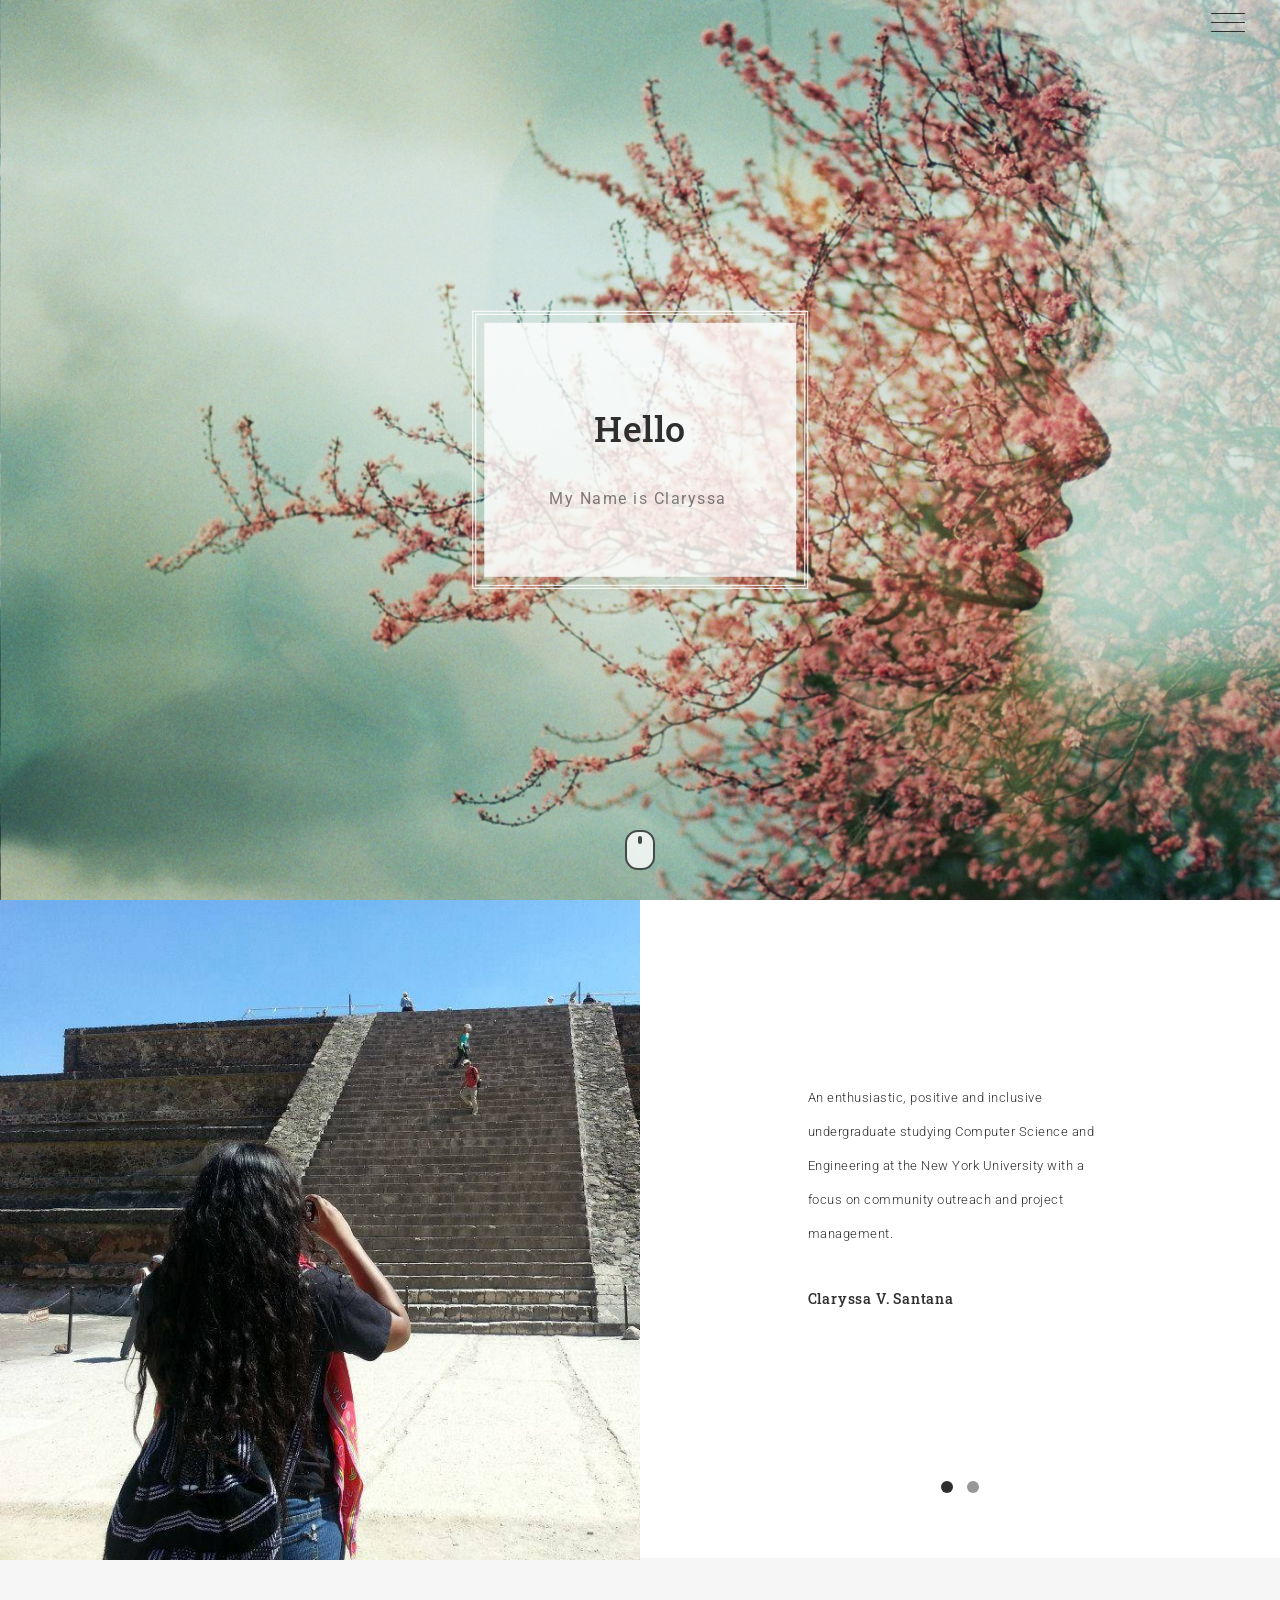
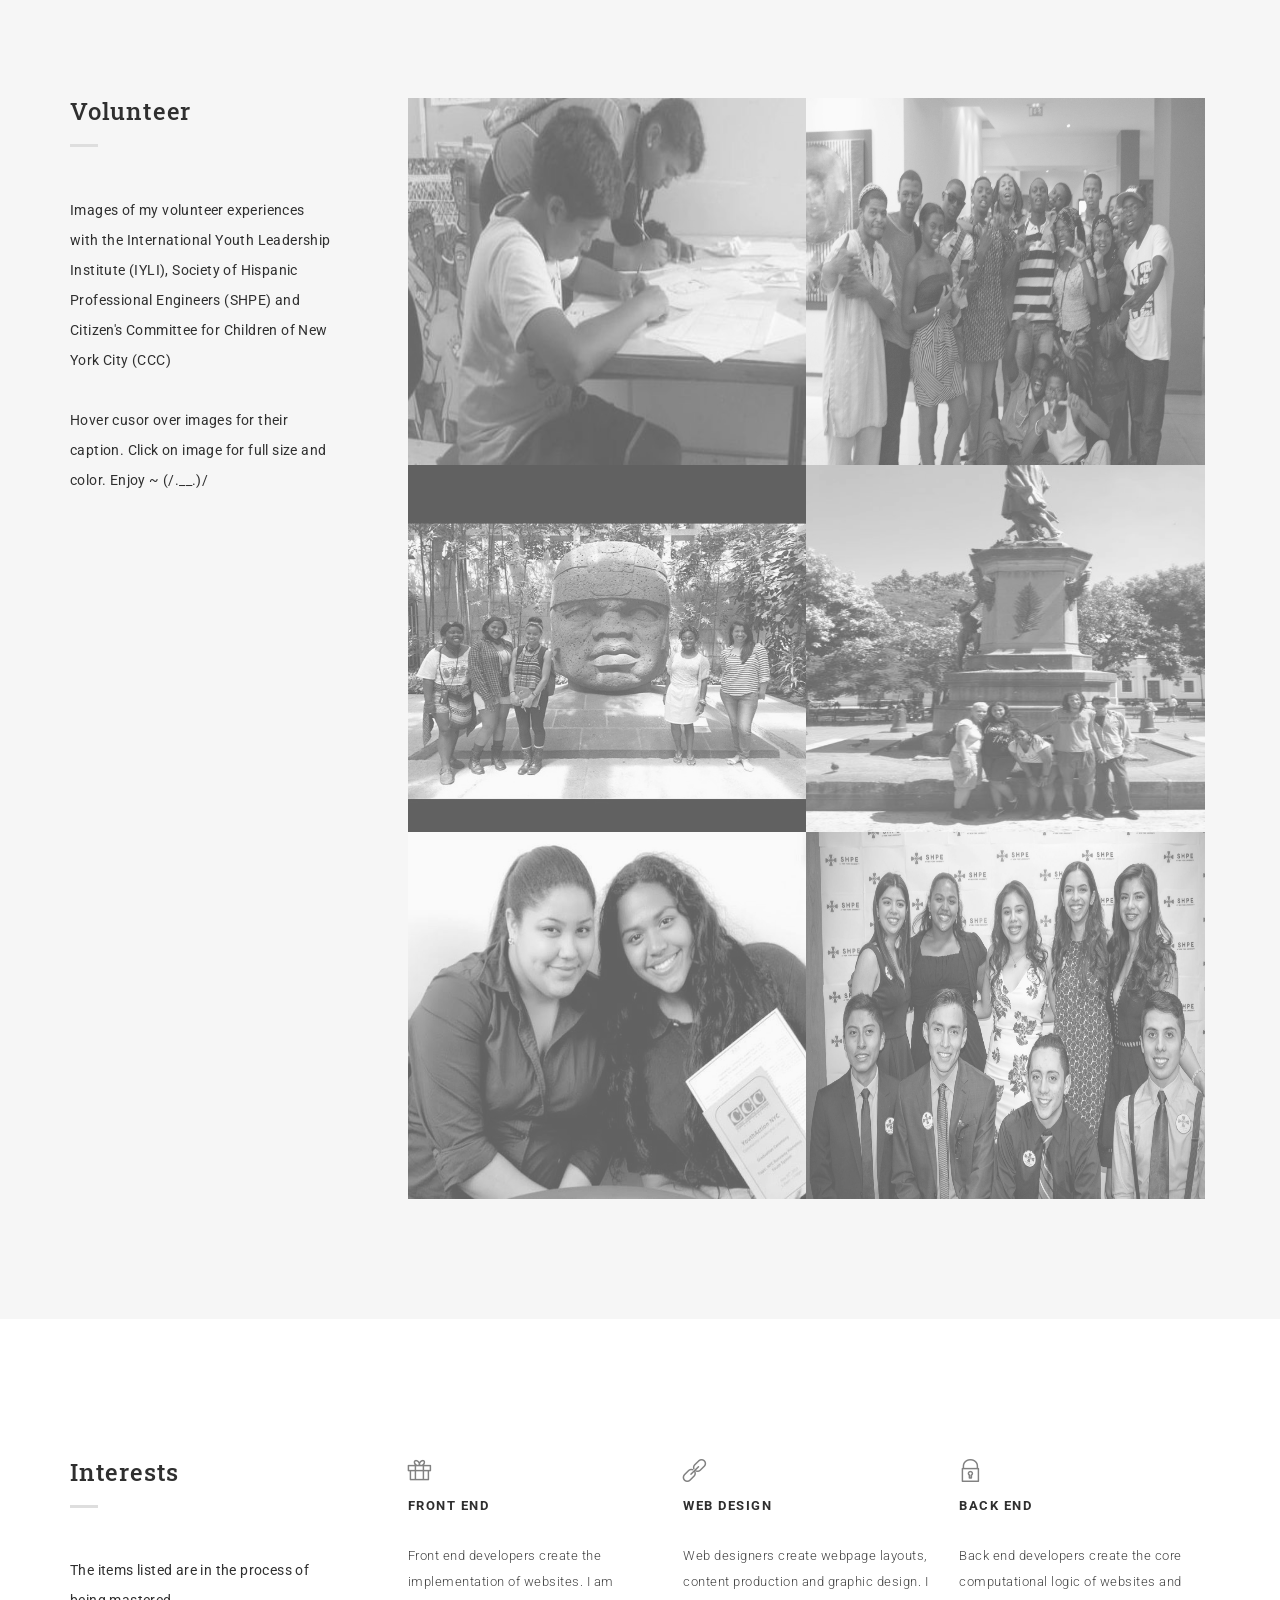
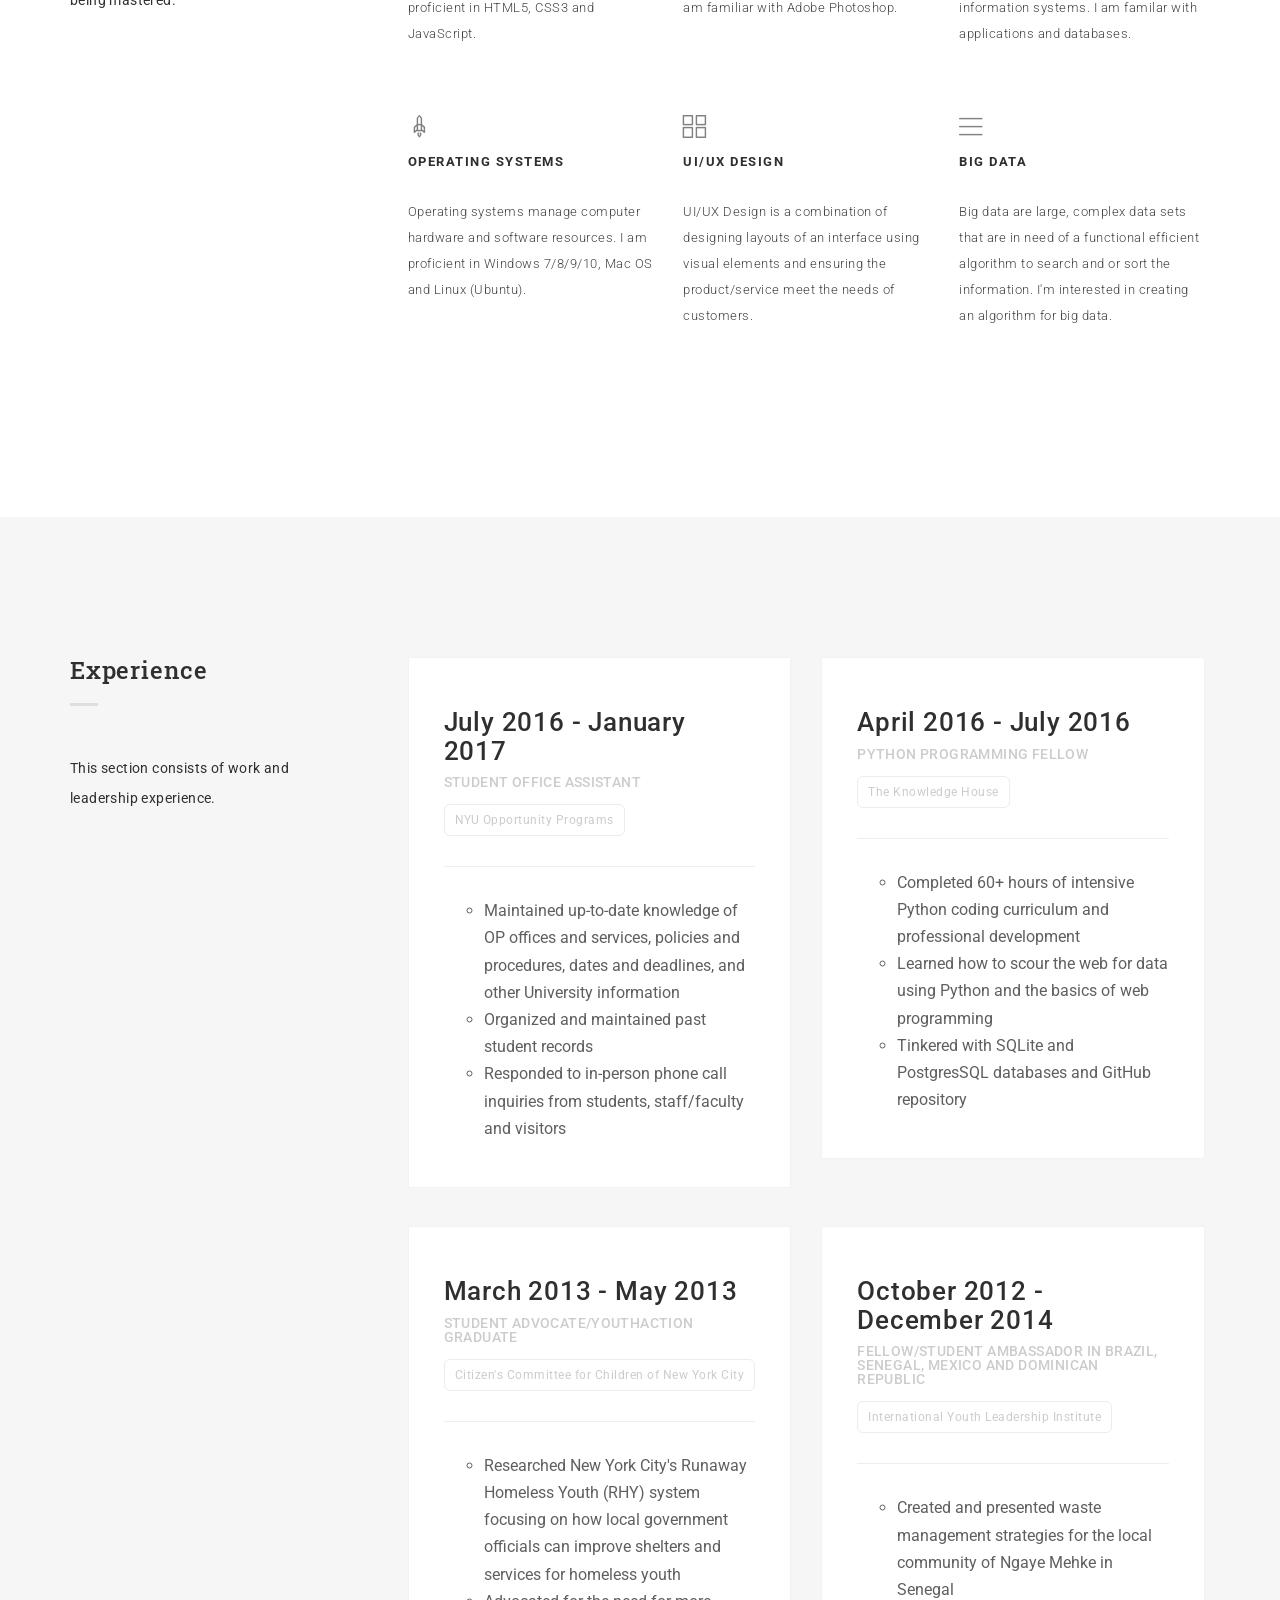
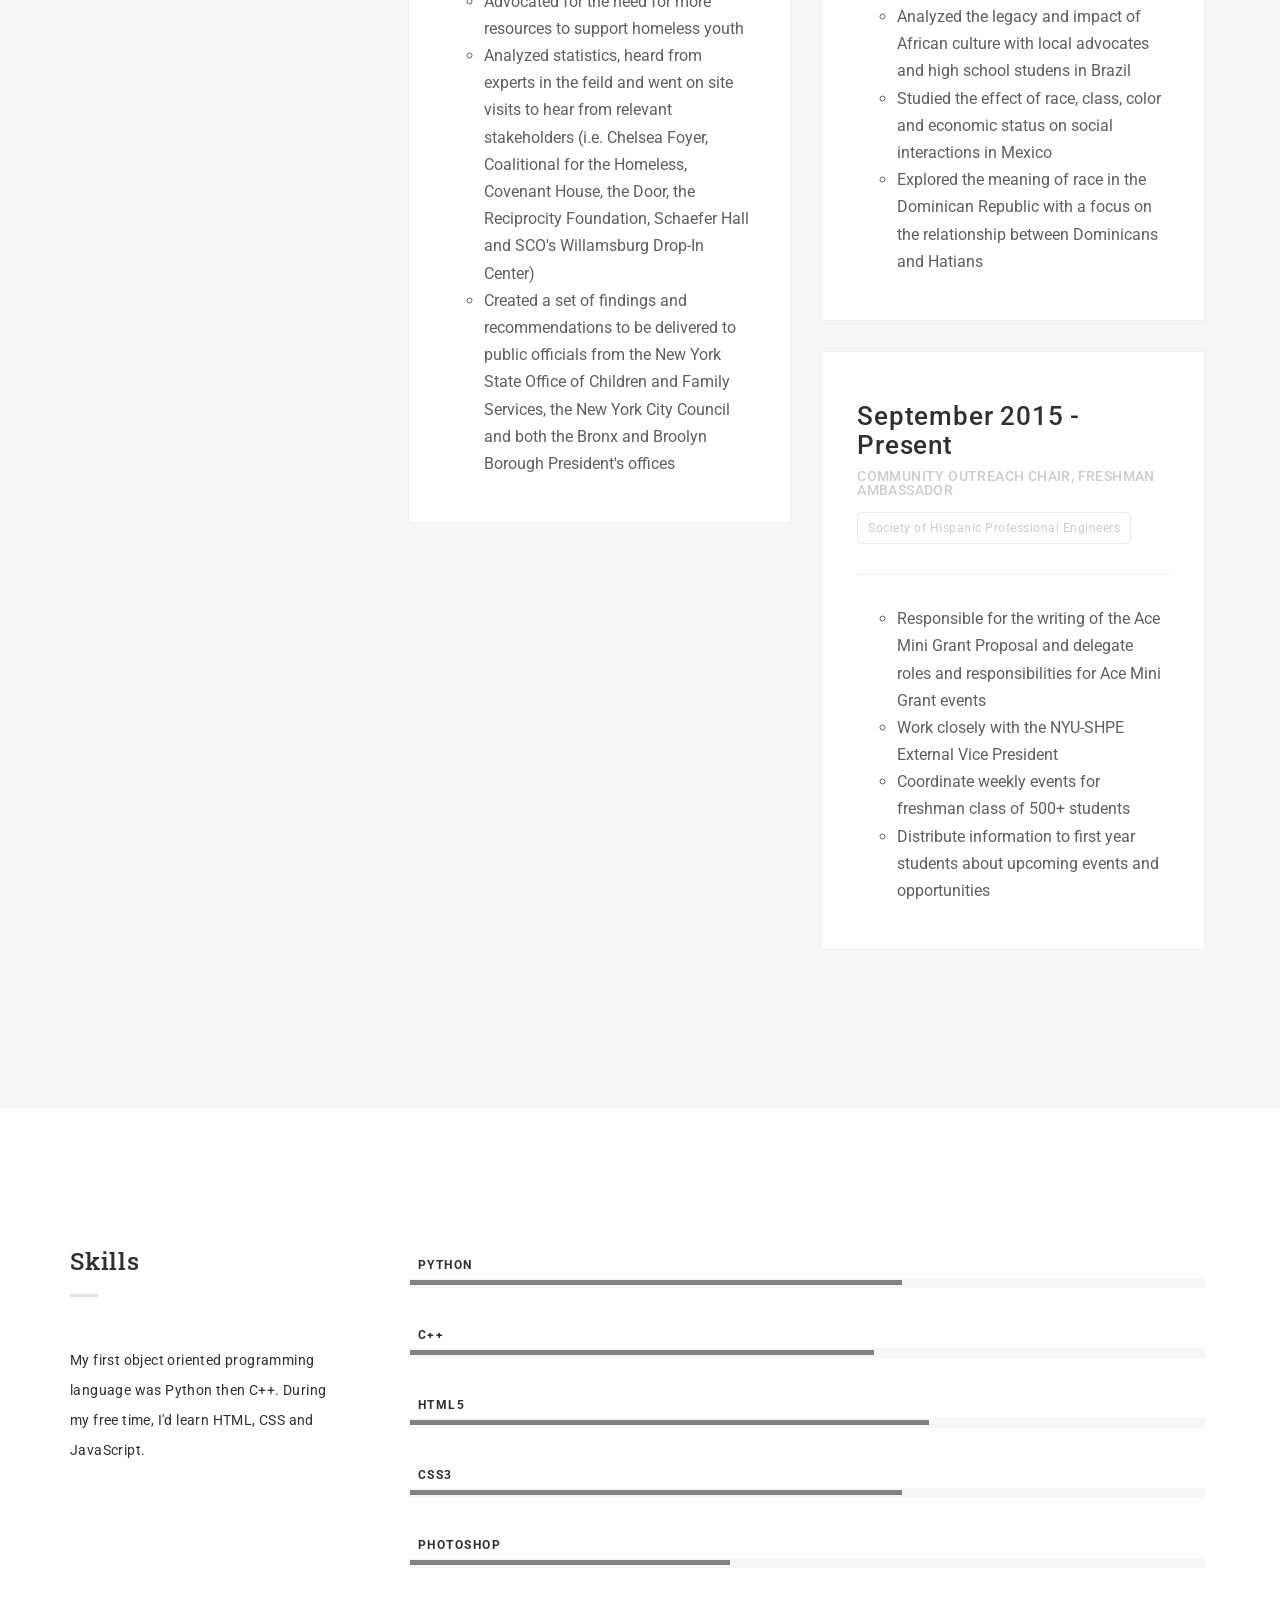
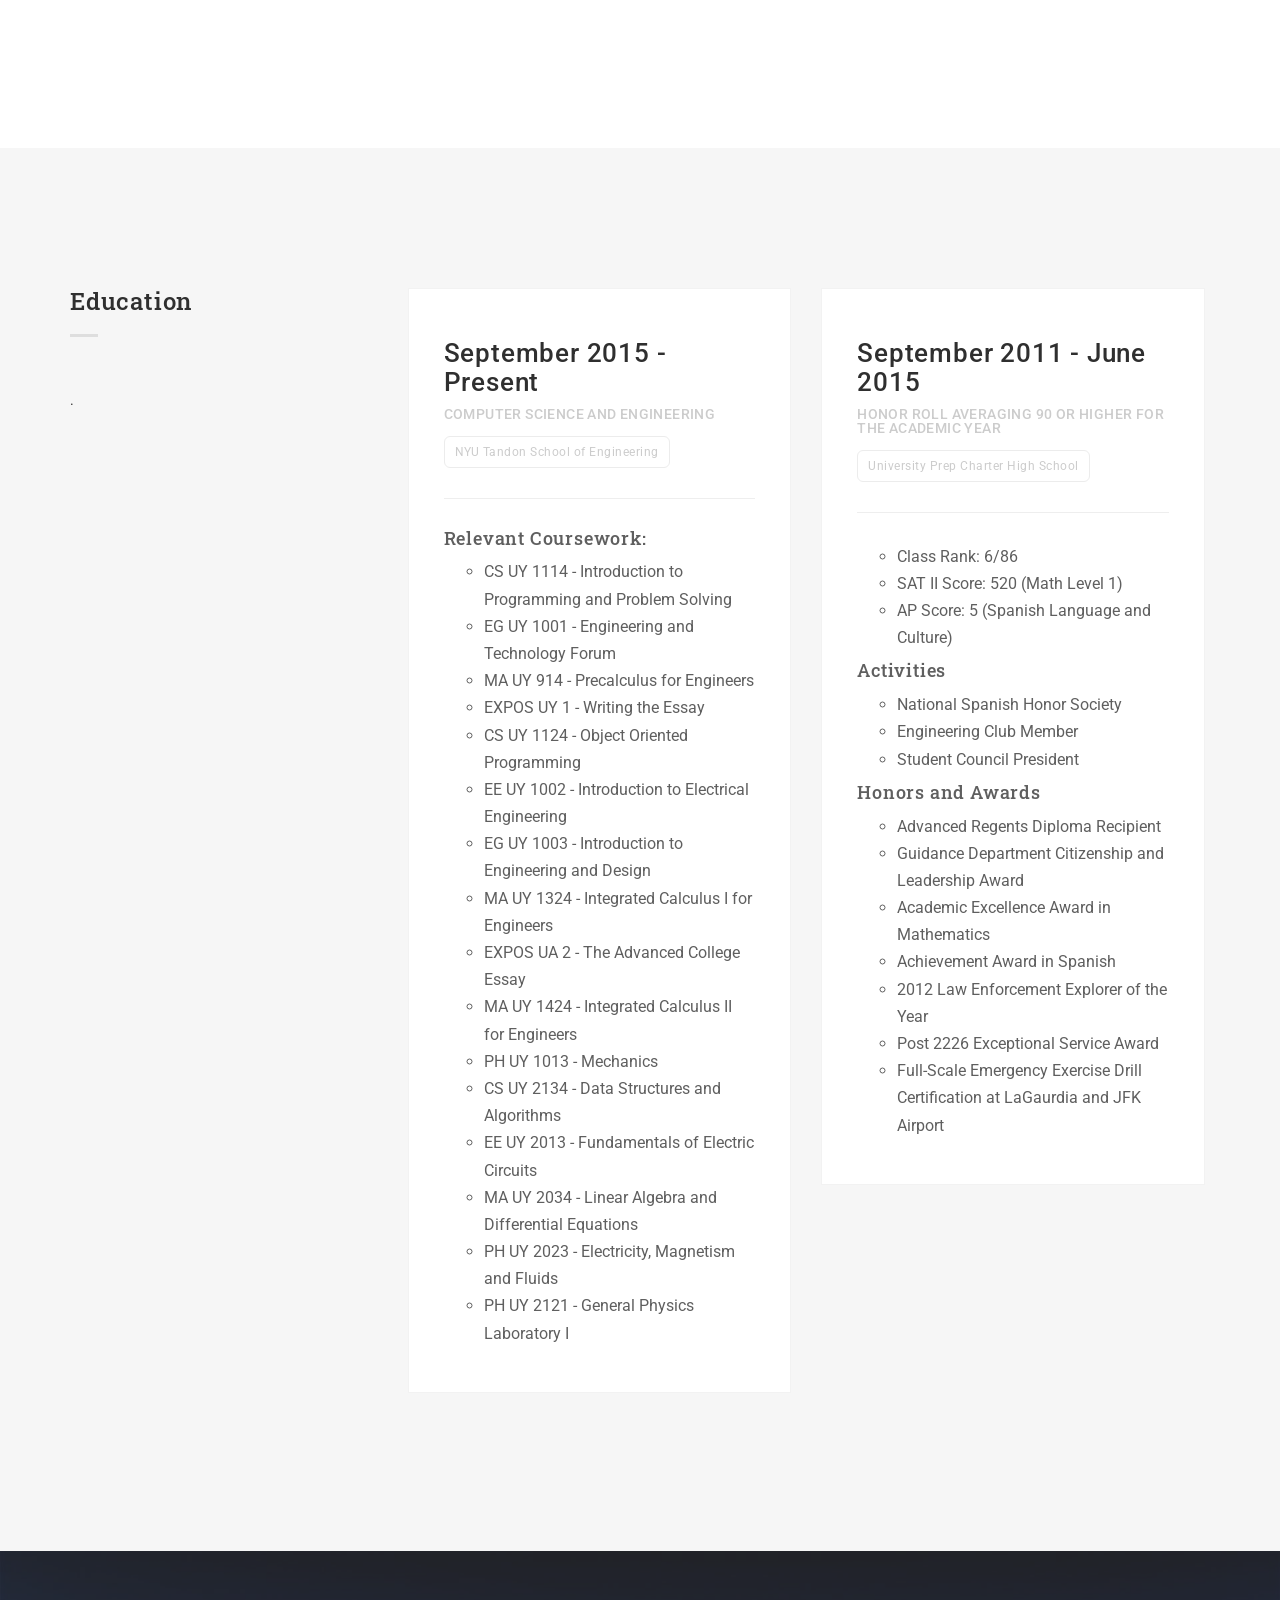
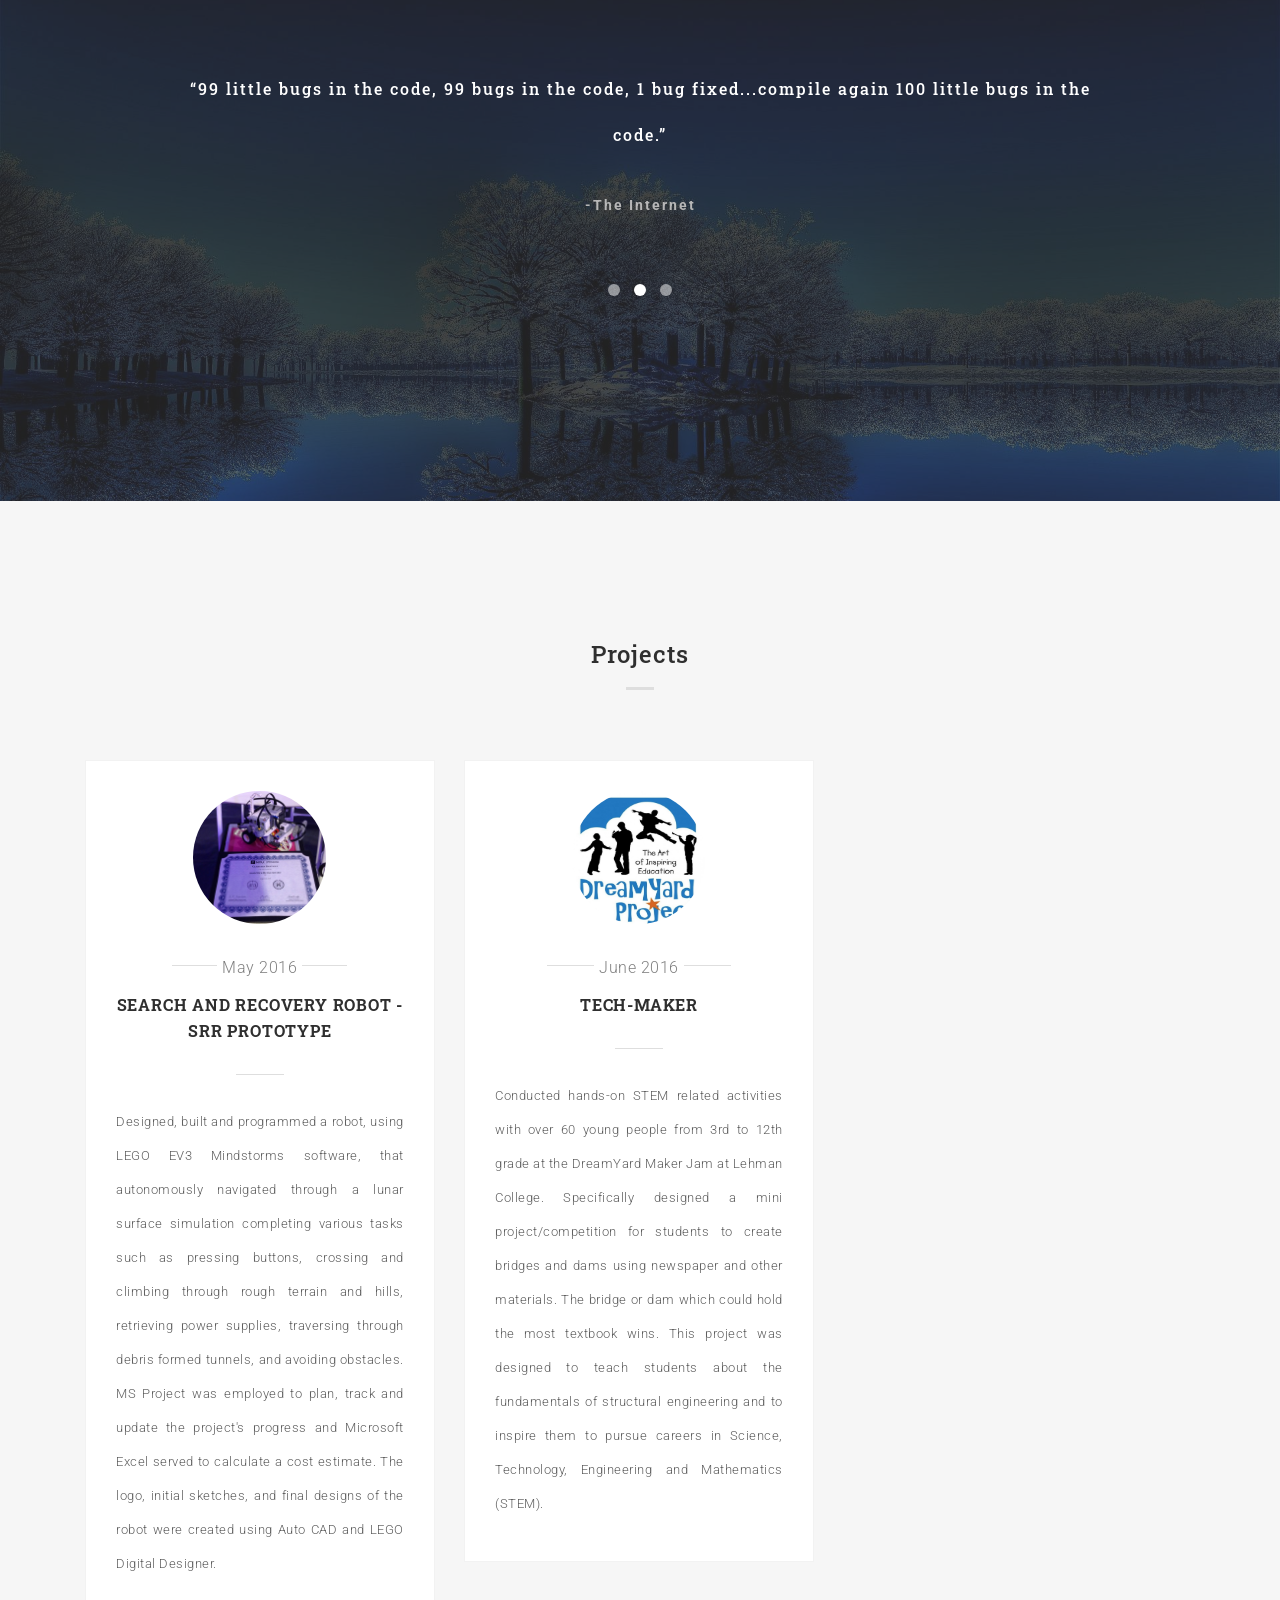
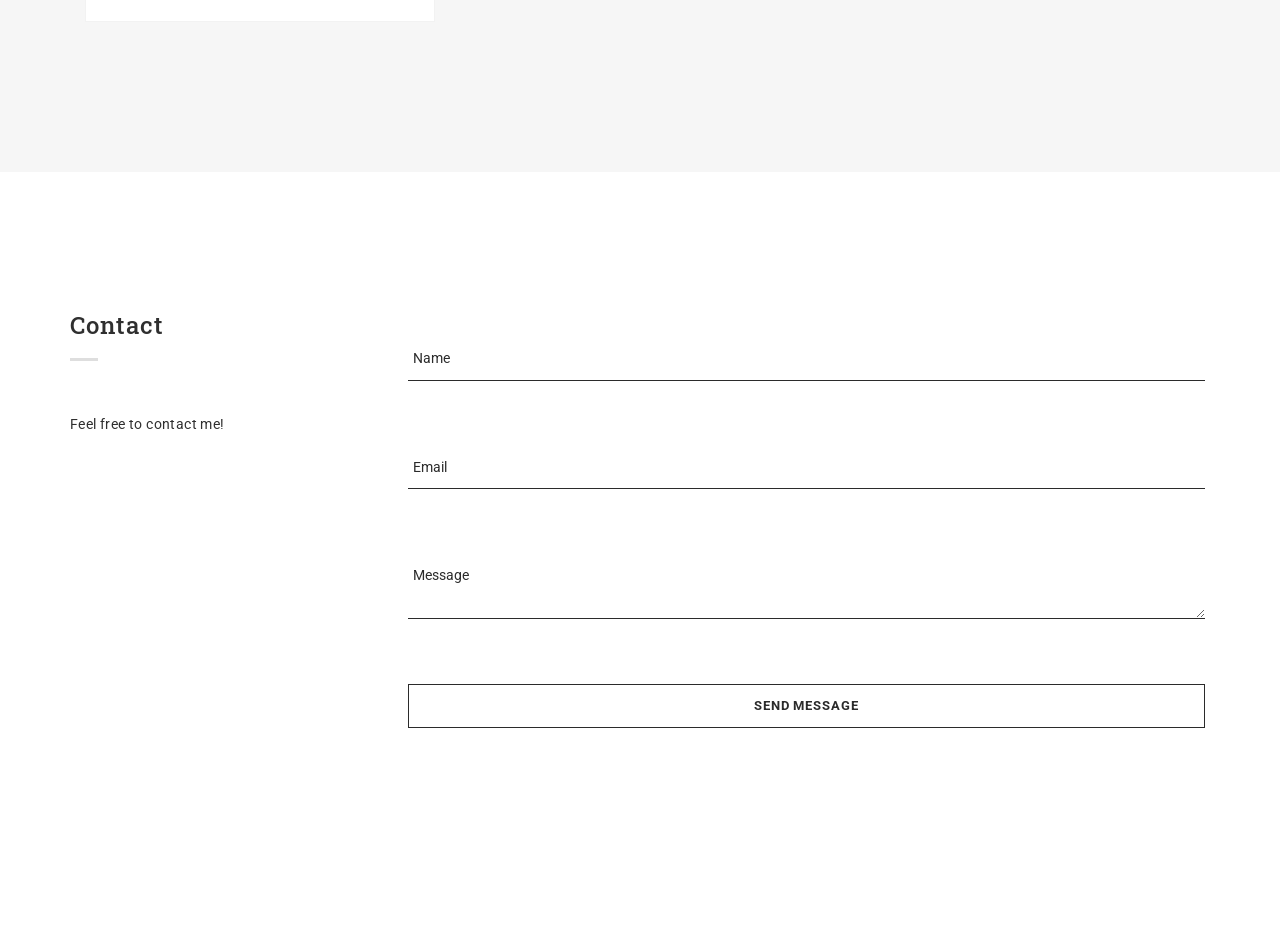
==== commit ad7a6846: "favicon added" ====
--- a/index.html
+++ b/index.html
@@ -2,6 +2,7 @@
 <html>
   <head>
     <meta charset="utf-8">
+    <link rel="icon" type="image/png" href="images/pusheen.png">
     <title>Claryssa V. Santana</title>
     <meta content="IE=edge" http-equiv="X-UA-Compatible">
     <meta content="width=device-width, initial-scale=1" name="viewport">
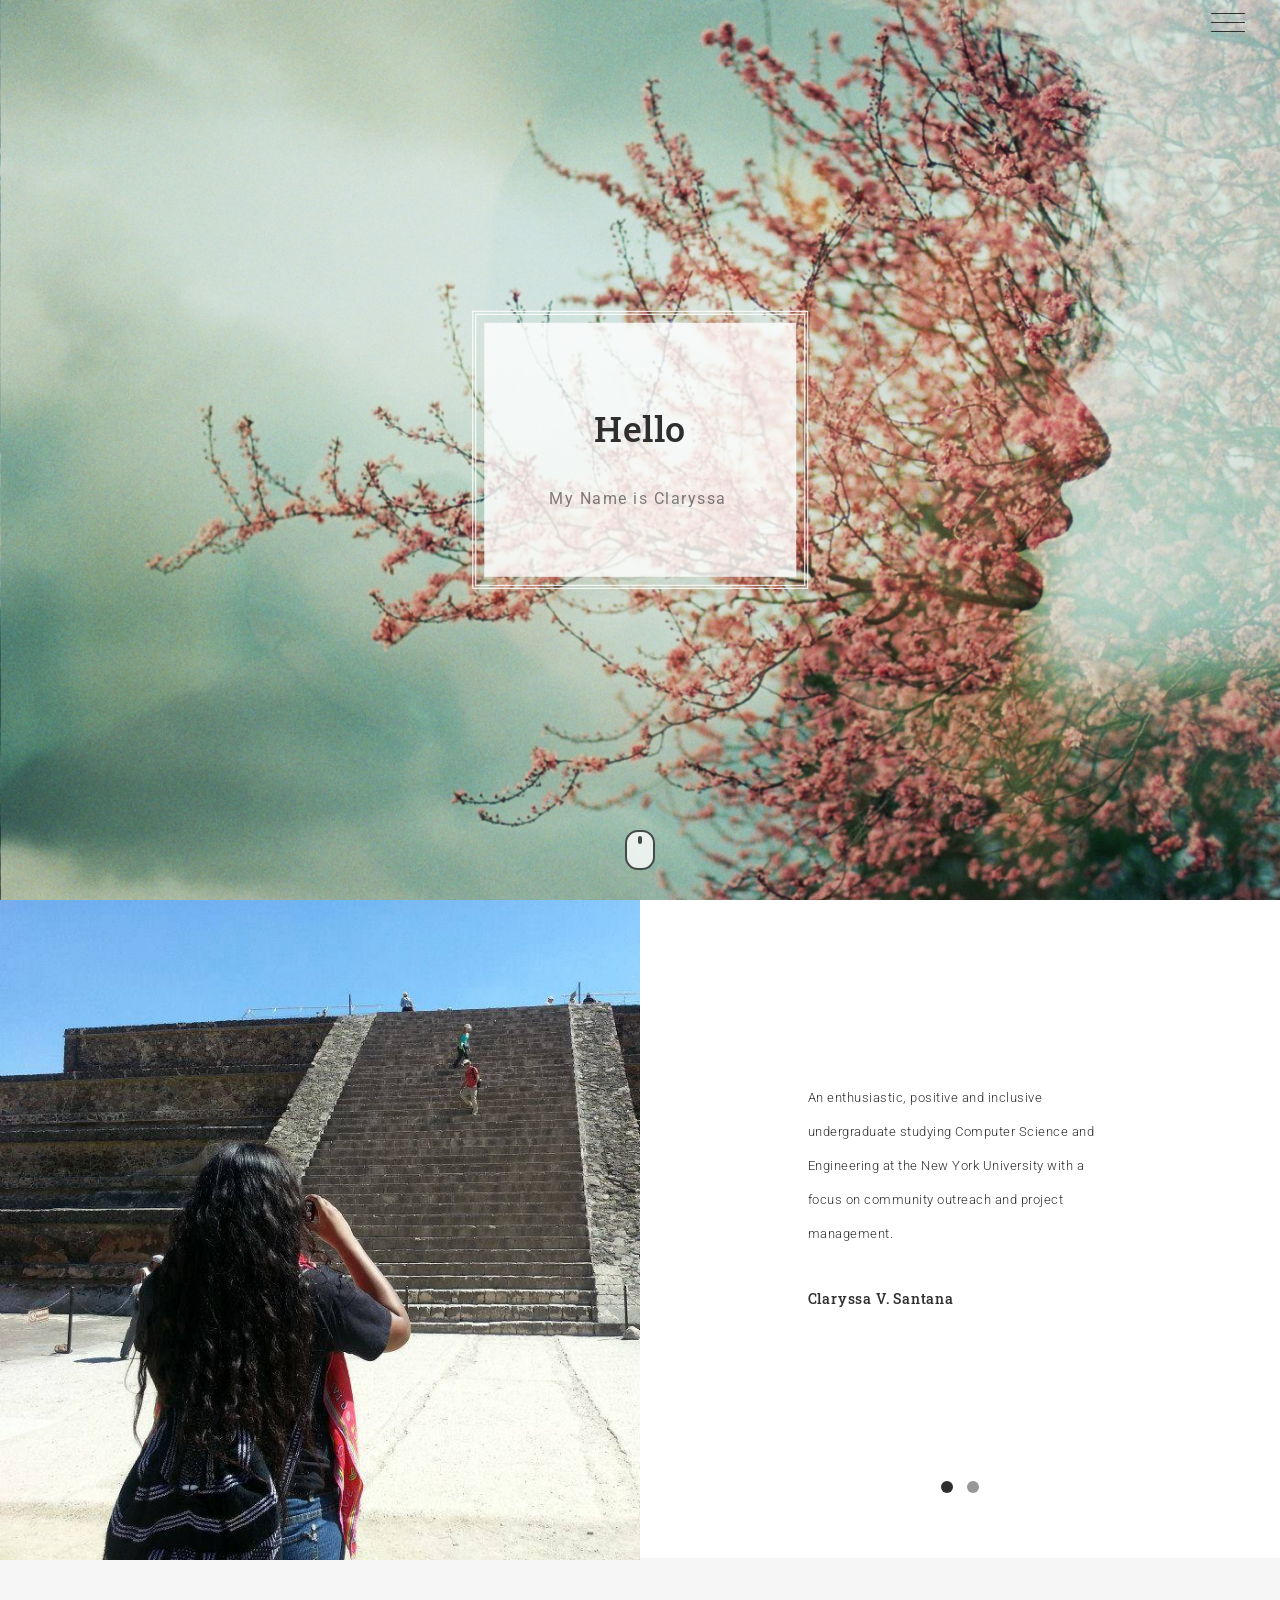
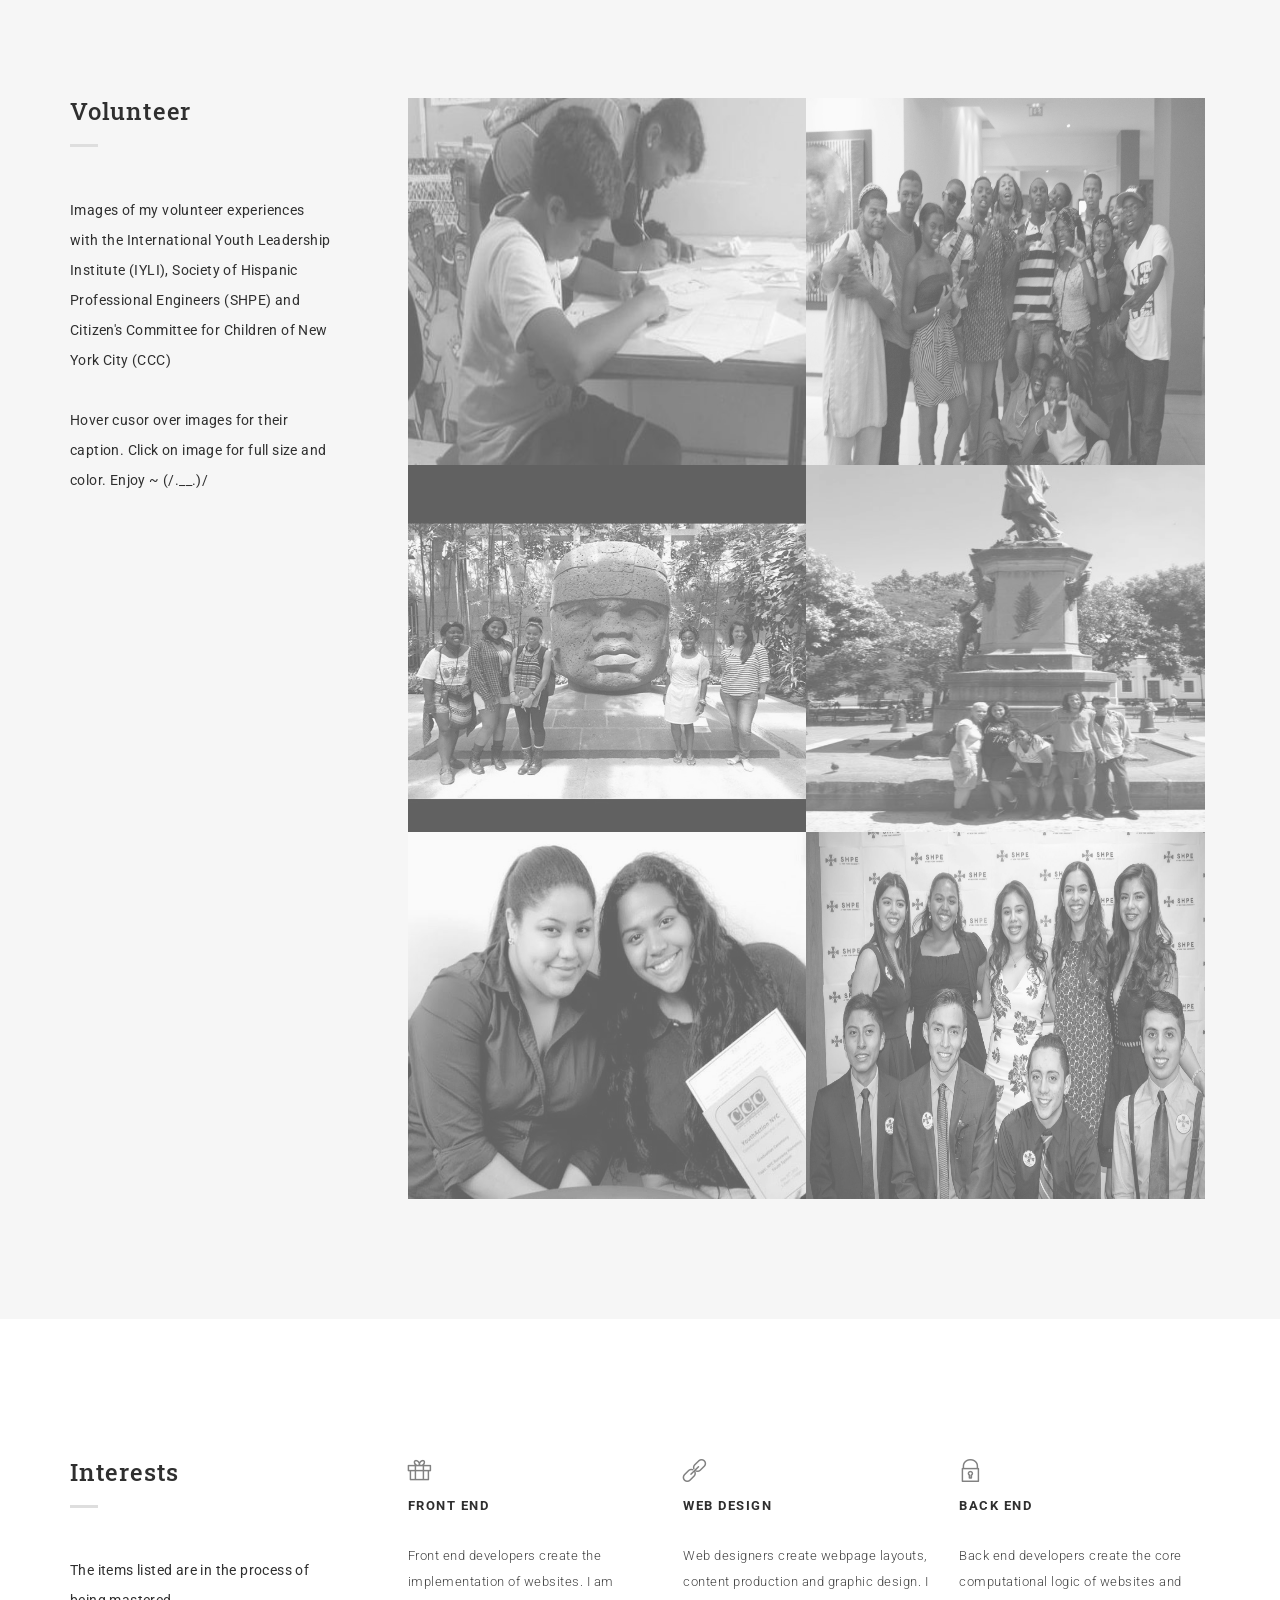
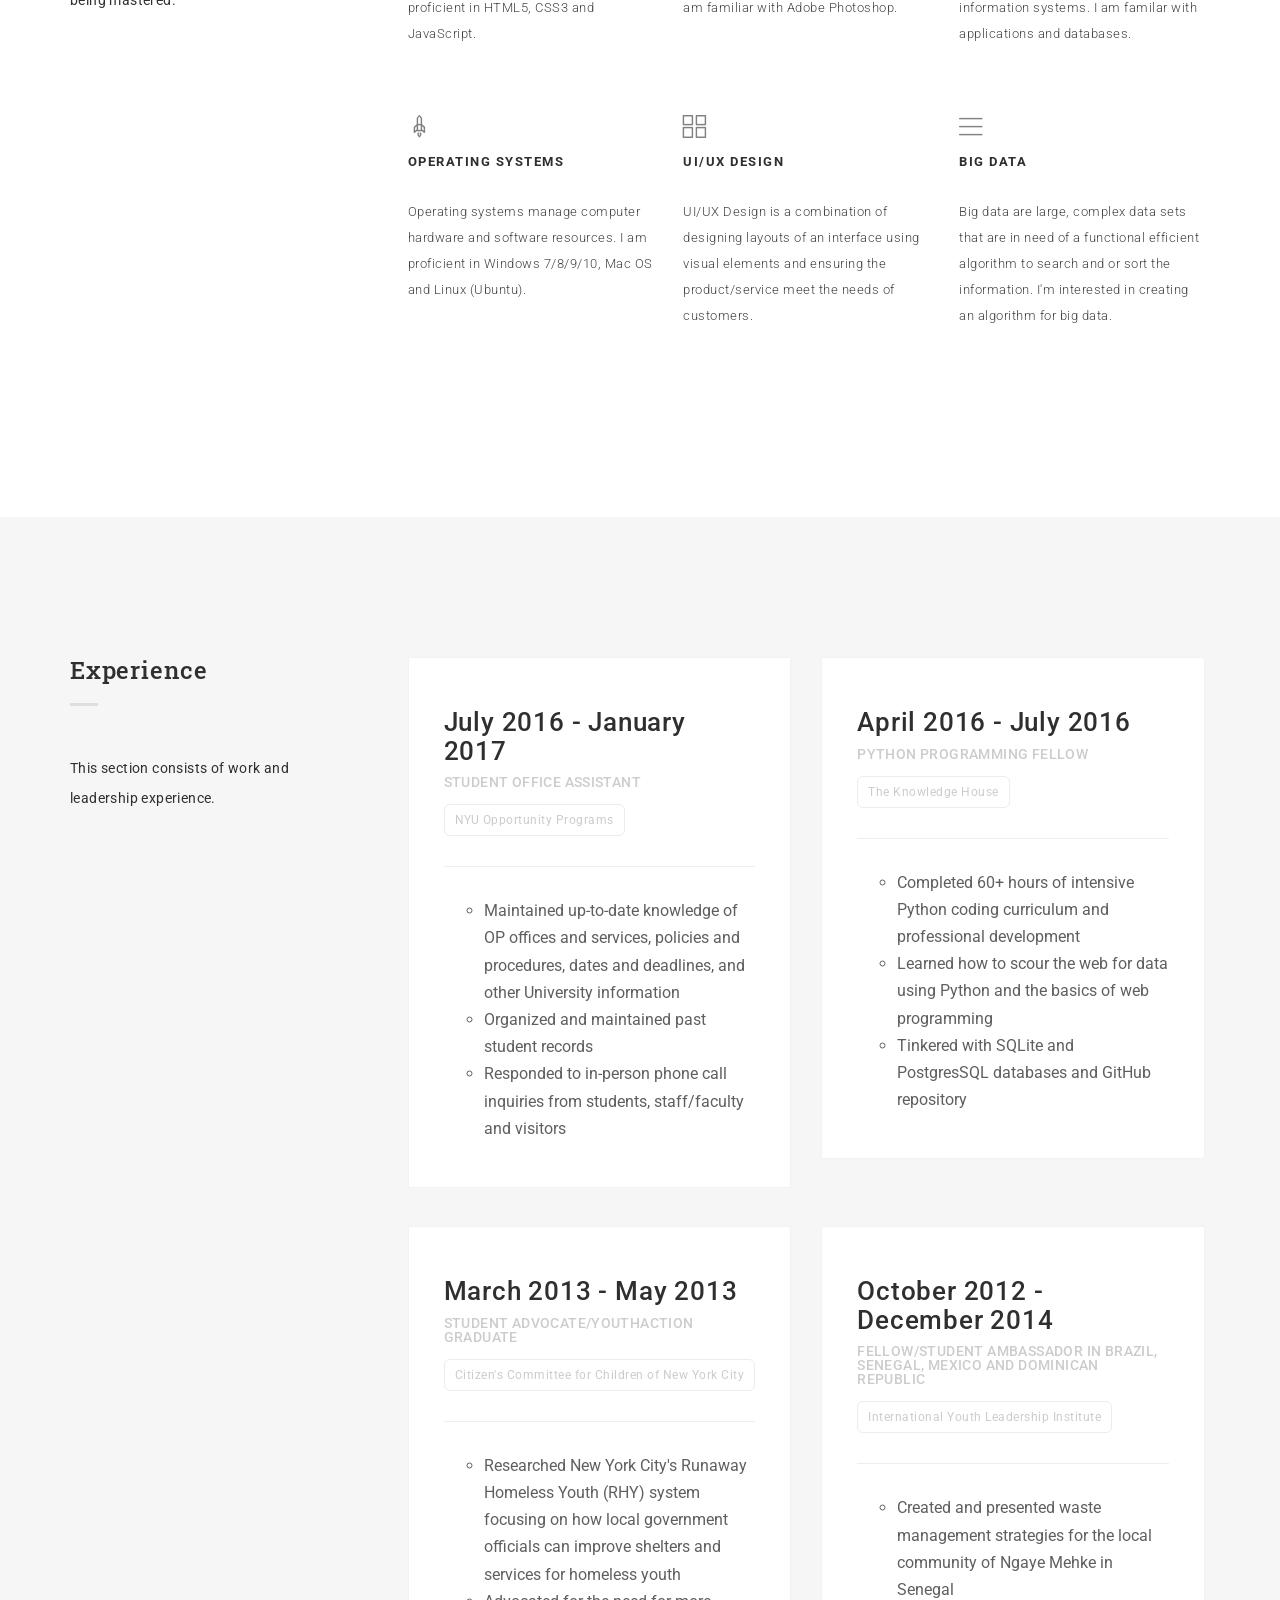
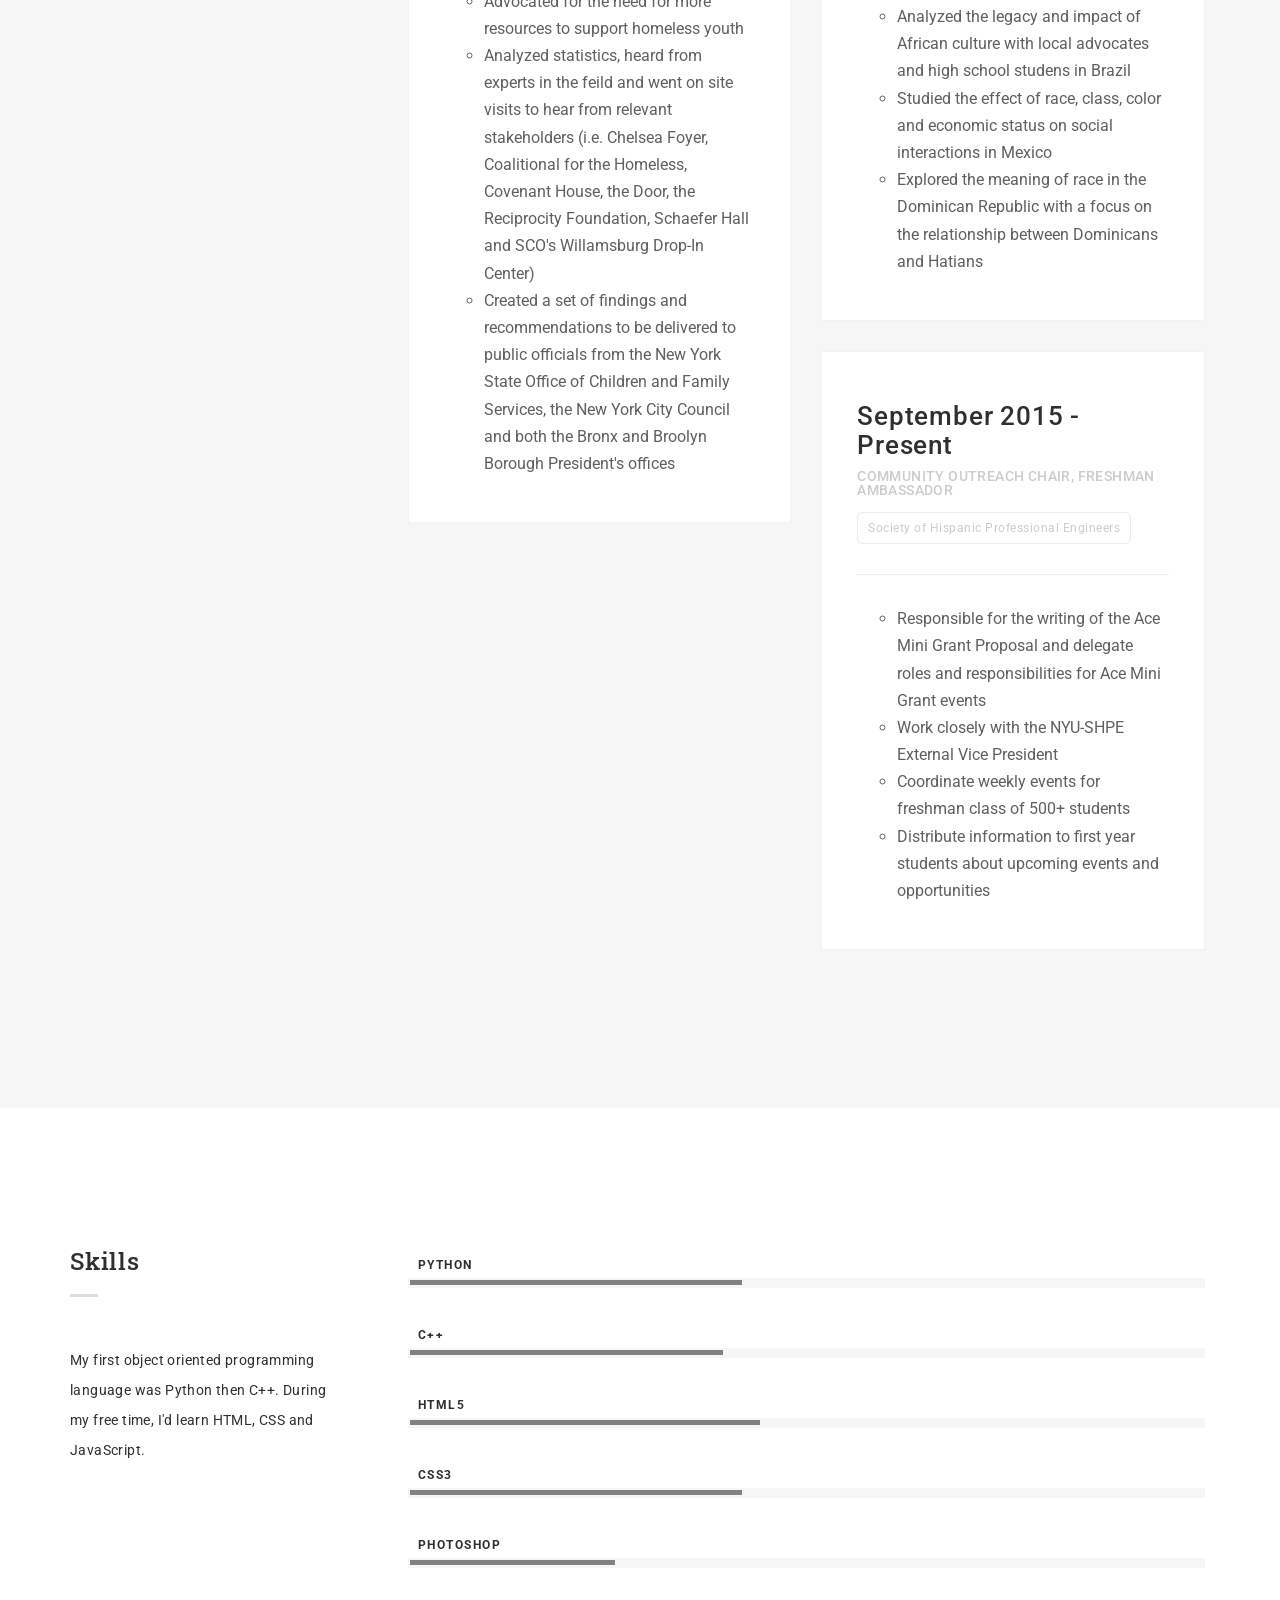
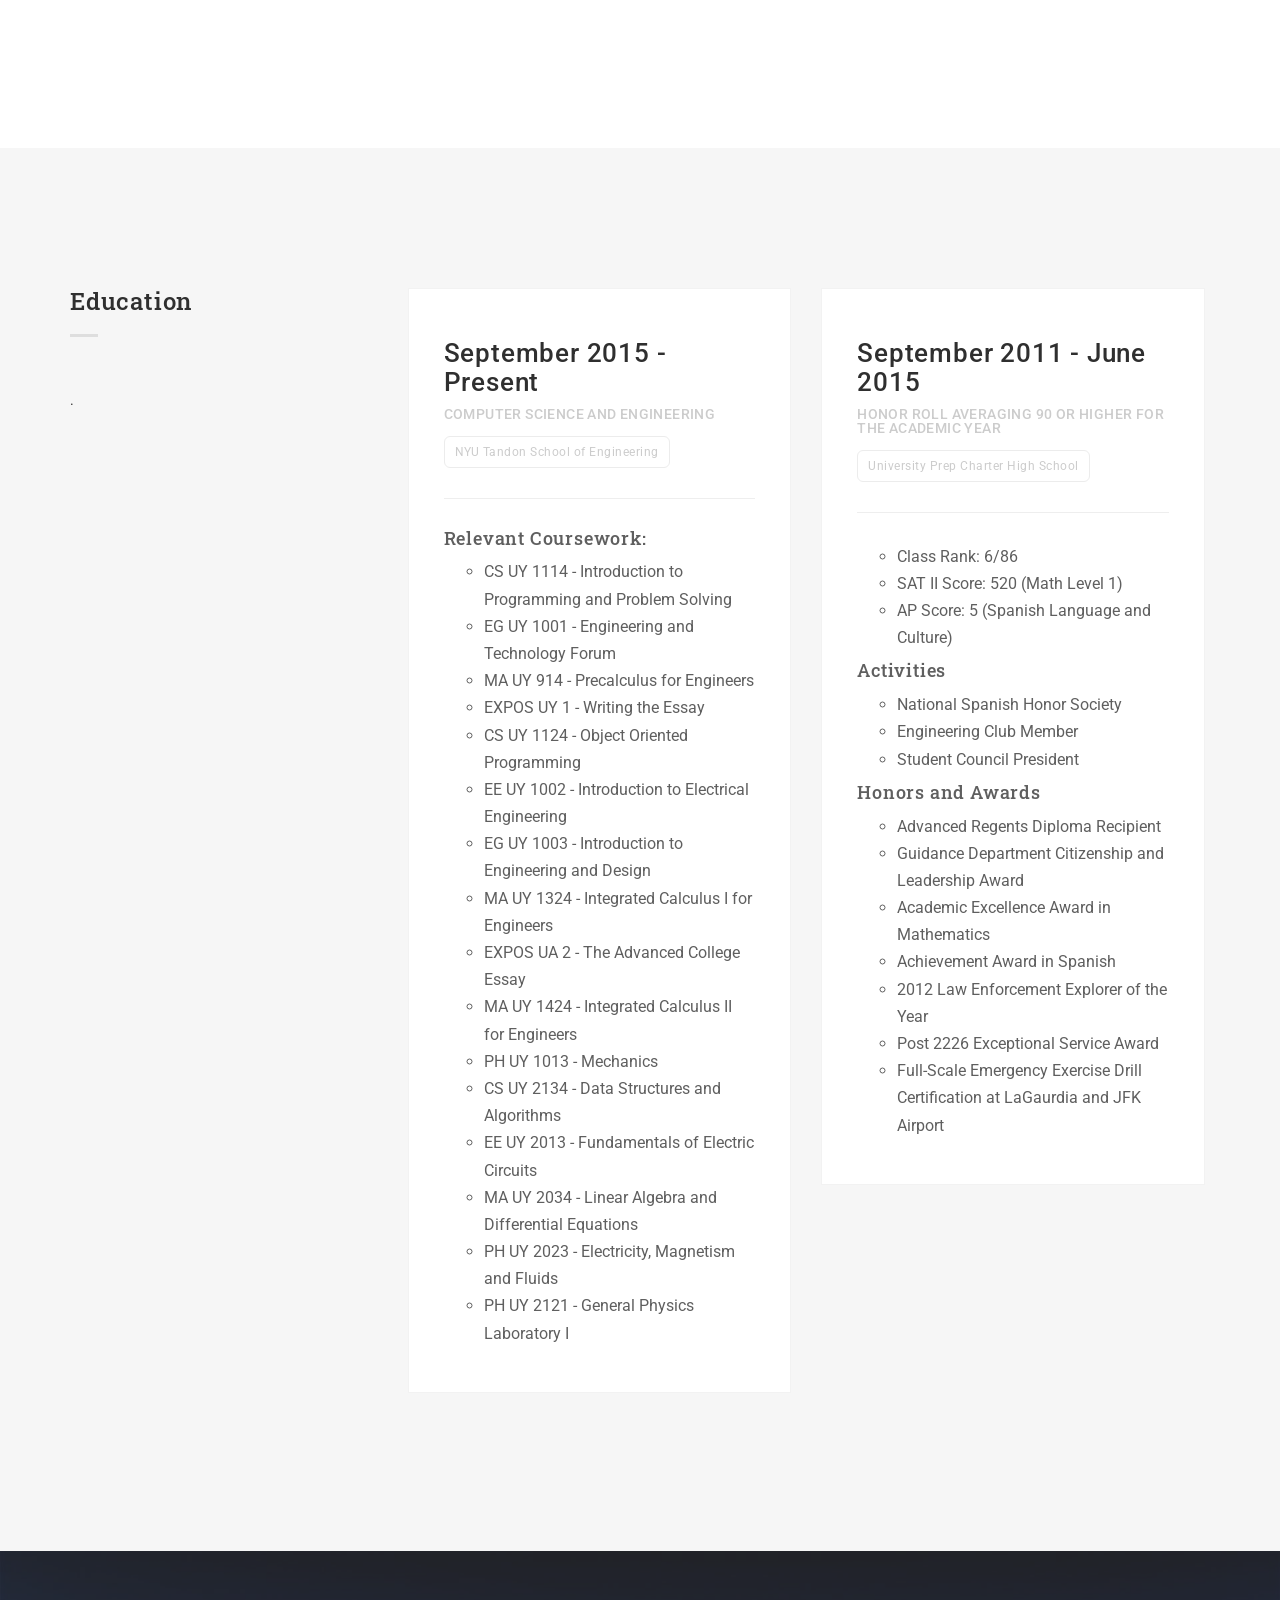
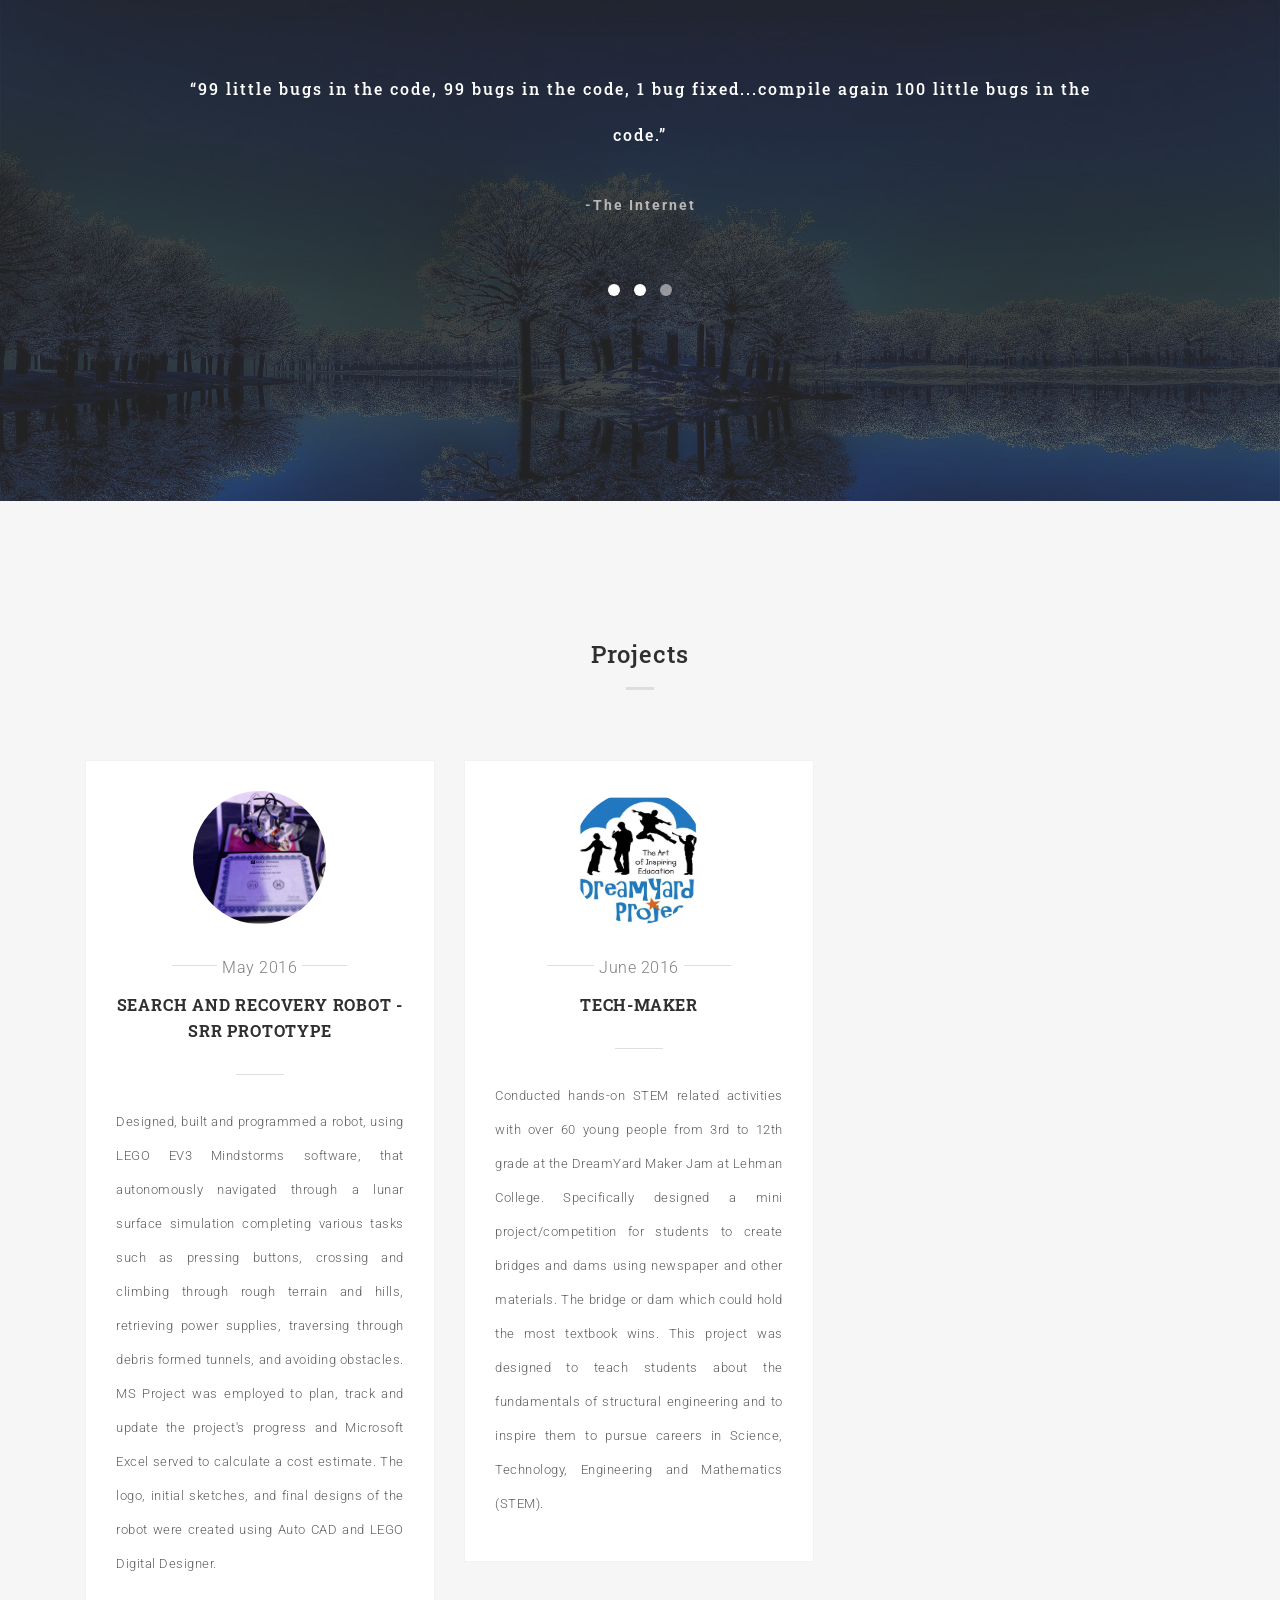
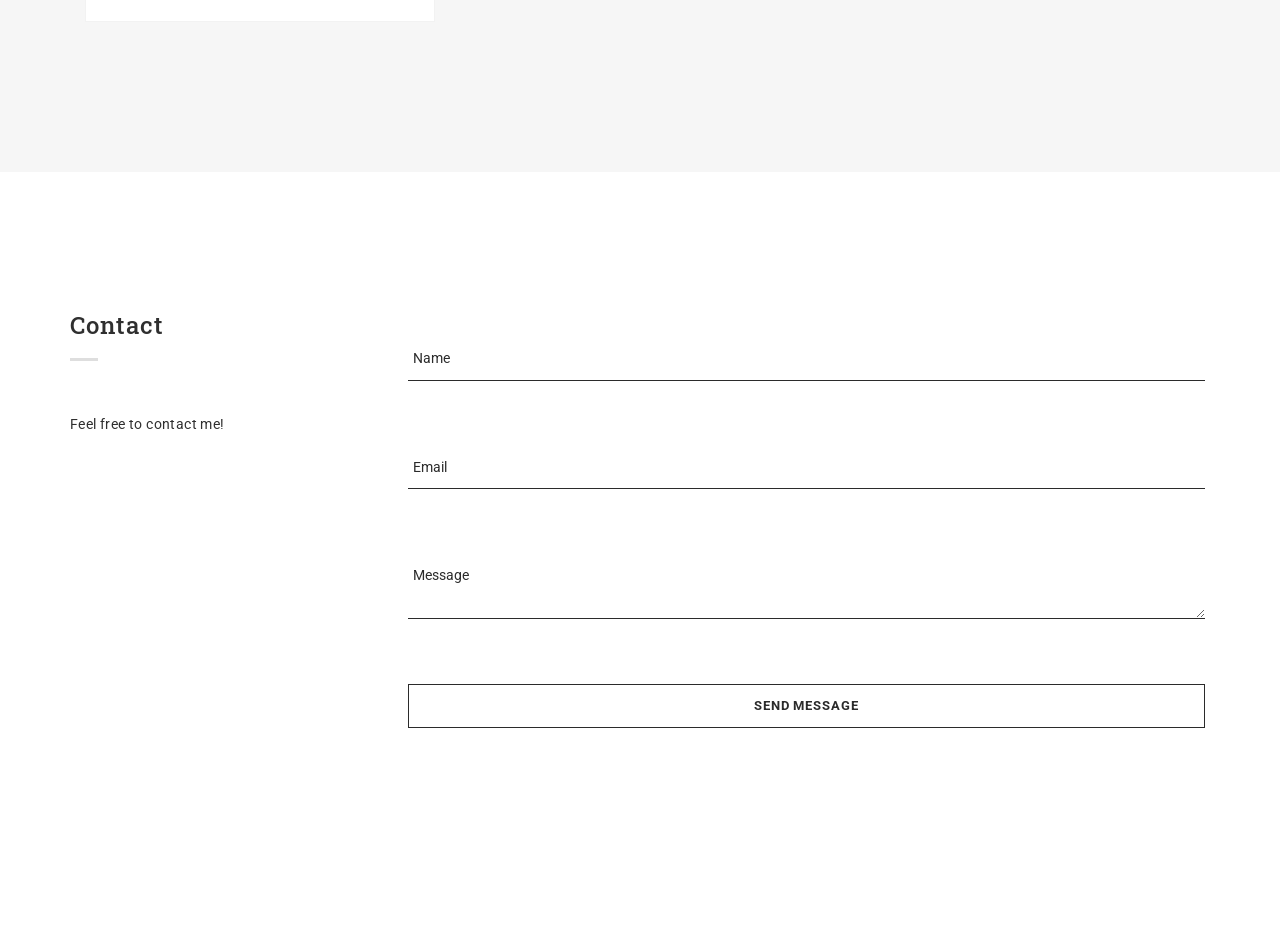
==== commit 39299ea7: "favicon changed" ====
--- a/index.html
+++ b/index.html
@@ -2,7 +2,7 @@
 <html>
   <head>
     <meta charset="utf-8">
-    <link rel="icon" type="image/png" href="images/pusheen.png">
+    <link rel="icon" type="image/png" href="images/aquarius-symbol.png">
     <title>Claryssa V. Santana</title>
     <meta content="IE=edge" http-equiv="X-UA-Compatible">
     <meta content="width=device-width, initial-scale=1" name="viewport">
